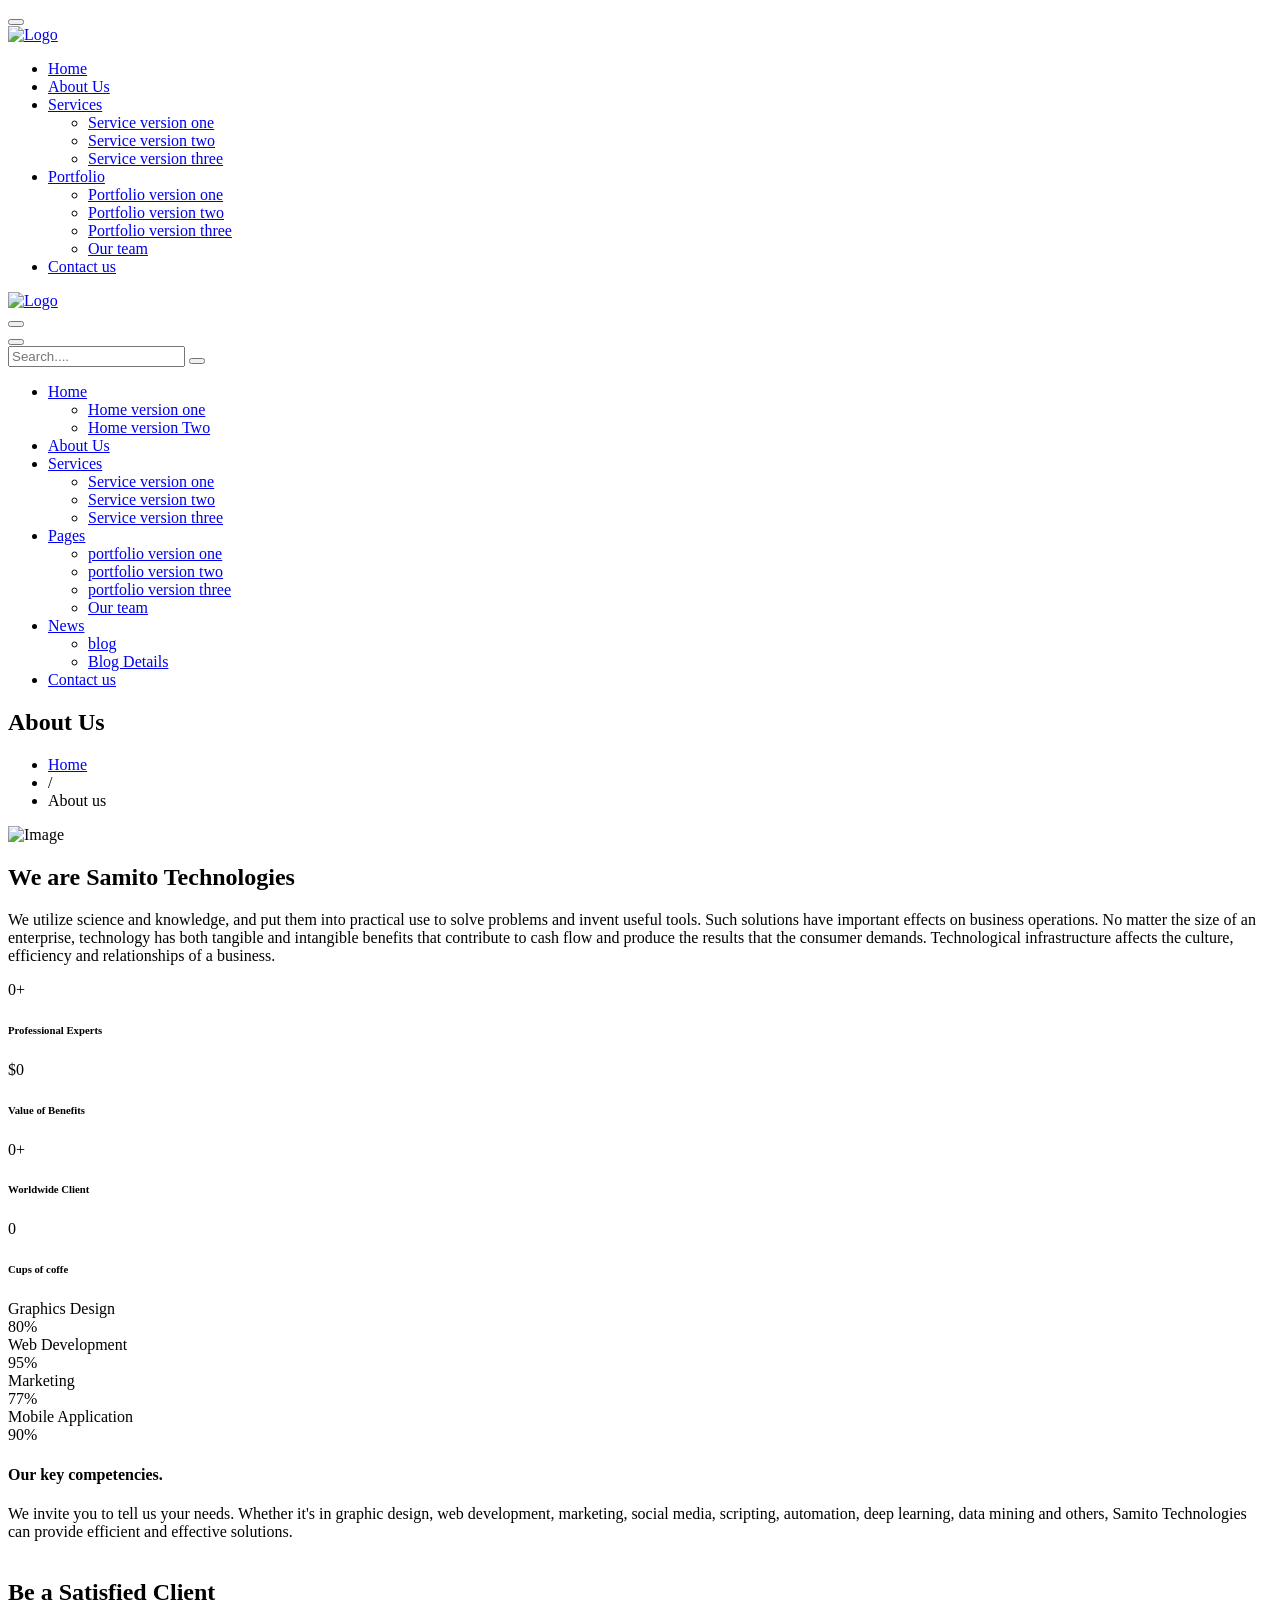
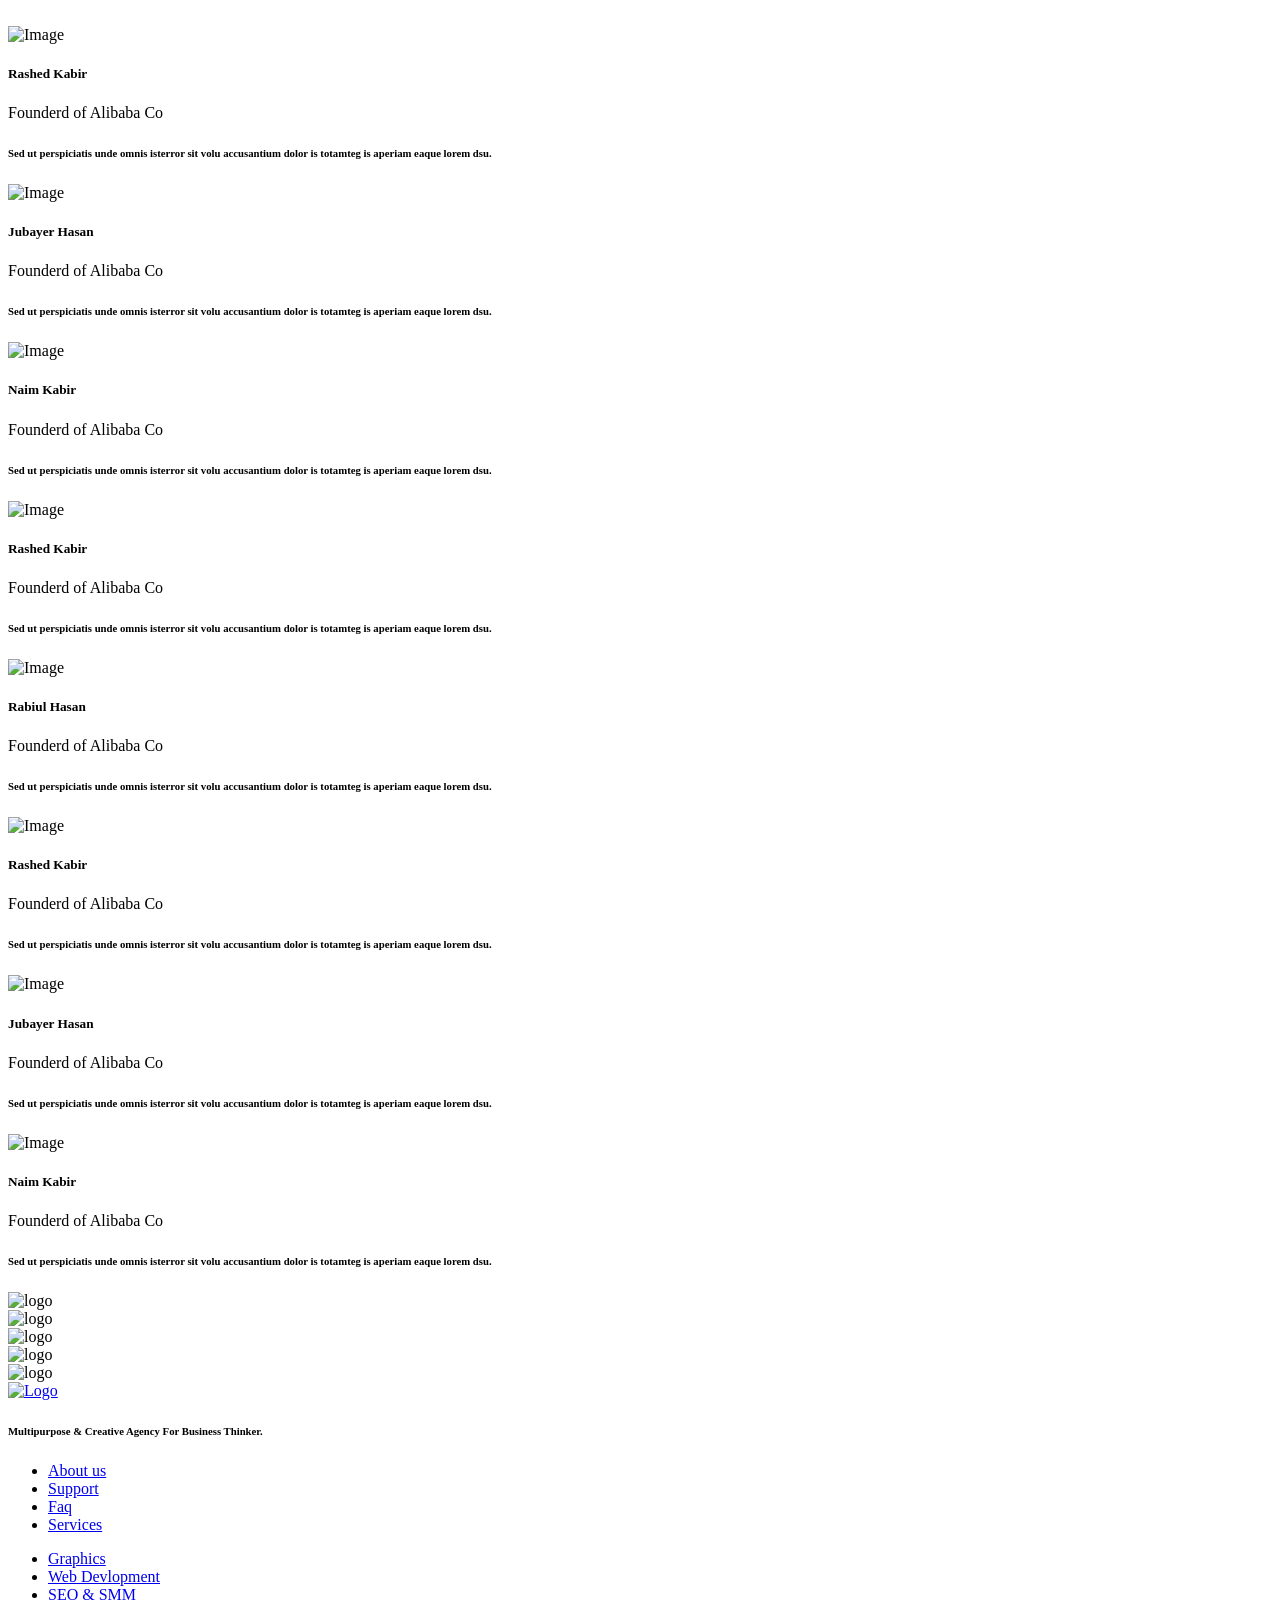
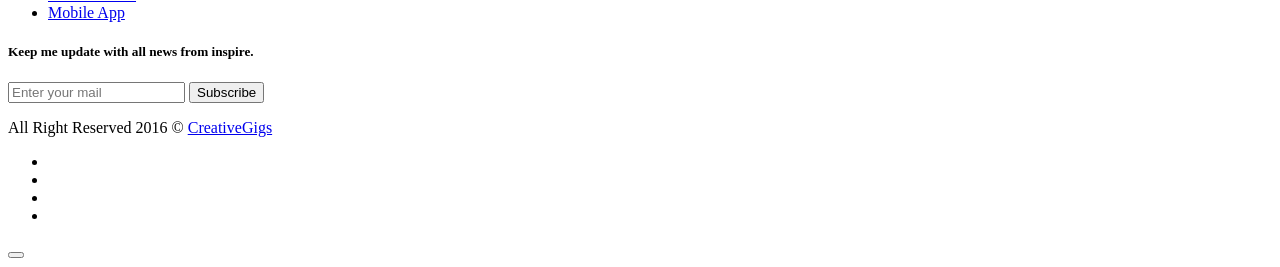
==== about-us.html @ a0d2db5d "Add files via upload" ====
<!DOCTYPE html>
<html lang="en">
	<head>
		<meta charset="UTF-8">
		<!-- For IE -->
		<meta http-equiv="X-UA-Compatible" content="IE=edge">

		<!-- For Resposive Device -->
		<meta name="viewport" content="width=device-width, initial-scale=1.0">

		<title>Samito Technologies</title>

		<!-- Favicon -->
		<link rel="icon" type="image/png" sizes="56x56" href="images/fav-icon/icon.png">


		<!-- Main style sheet -->
		<link rel="stylesheet" type="text/css" href="css/style.css">
		<!-- responsive style sheet -->
		<link rel="stylesheet" type="text/css" href="css/responsive.css">


		<!-- Fix Internet Explorer ______________________________________-->

		<!--[if lt IE 9]>
			<script src="http://html5shiv.googlecode.com/svn/trunk/html5.js"></script>
			<script src="vendor/html5shiv.js"></script>
			<script src="vendor/respond.js"></script>
		<![endif]-->
			
	</head>

	<body>
		<div class="main-page-wrapper">

			<!-- ===================================================
				Loading Transition
			==================================================== -->
			<div id="loader-wrapper">
				<div id="loader"></div>
			</div>

			<!-- ===================================================
				Toggle Menu Content Wrapper
			==================================================== -->
			<div id="hidden-aside-menu">
				<div class="opacity">
					<button class="close-aside-menu tran3s round-border">
						<i class="fa fa-close" aria-hidden="true"></i>
					</button>

					<div class="aside-menu-wrapper">
						<a href="index.html" class="logo"><img src="images/logo/logo.png" alt="Logo"></a>
						
						<ul class="main-nav-wrapper">
							<li><a href="index.html" class="tran3s"><span class="fa fa-home" aria-hidden="true"></span> Home</a>
							
							</li>
							<li class="current-active"><a href="about-us.html" class="tran3s"><span class="fa fa-info-circle" aria-hidden="true"></span> About Us</a></li>
							<li class="dropdown-holder"><a href="#" class="tran3s"><span class="fa fa-cog" aria-hidden="true"></span> Services</a>
								<ul class="sub-menu">
									<li><a href="service-v1.html">Service version one</a></li>
									<li><a href="service-v2.html">Service version two</a></li>
									<li><a href="service-v3.html">Service version three</a></li>
								</ul>
							</li>
							<li class="dropdown-holder"><a href="#"><span class="fa fa-external-link-square" aria-hidden="true"></span> Portfolio</a>
								<ul class="sub-menu">
									<li><a href="portfoilo-v1.html">Portfolio version one</a></li>
									<li><a href="portfoilo-v2.html">Portfolio version two</a></li>
									<li><a href="portfoilo-v3.html">Portfolio version three</a></li>
									<li><a href="team.html">Our team</a></li>
								</ul>
							</li>
							
							<li><a href="contact.html" class="tran3s"><span class="fa fa-envelope" aria-hidden="true"></span> Contact us</a></li>
						</ul>
					</div> <!-- /.aside-menu-wrapper -->
				</div> <!-- /.opacity -->
			</div> <!-- /.hidden-aside-menu -->


			<!-- 
			=============================================
				Theme Header
			============================================== 
			-->
			<header class="theme-menu-wrapper">
				<div class="container-fluid">
					<!-- Logo -->
					<div class="logo float-left"><a href="index.html"><img src="images/logo/logo.png" alt="Logo"></a></div>
					
					<!-- Toggle Menu Button -->
					<button class="toggle-show-menu-button float-right">
						<span></span>
						<span></span>
						<span></span>
					</button>

					<!-- Search Bar -->
					<div class="search-option float-right">
				   		<button class="search tran3s dropdown-toggle" id="searchDropdown" data-toggle="dropdown" aria-haspopup="true" aria-expanded="false"><i class="fa fa-search" aria-hidden="true"></i></button>
				   		<form action="#" class="p-color-bg dropdown-menu tran3s" aria-labelledby="searchDropdown">
				   			<input type="text" placeholder="Search....">
				   			<button class="p-color-bg"><i class="fa fa-search" aria-hidden="true"></i></button>
				   		</form>
				   </div> <!-- /.search-option -->

					

					<!-- ============================ Theme Menu ========================= -->
					<nav class="theme-main-menu float-right">
						<ul>
							<li class="dropdown-holder"><a href="#" class="tran3s">Home</a>
								<ul class="sub-menu">
									<li><a href="index.html">Home version one</a></li>
									<li><a href="index-2.html">Home version Two</a></li>
								</ul>
							</li>
							<li><a href="about-us.html" class="tran3s">About Us</a></li>
							<li class="dropdown-holder"><a href="#" class="tran3s">Services</a>
								<ul class="sub-menu">
									<li><a href="service-v1.html">Service version one</a></li>
									<li><a href="service-v2.html">Service version two</a></li>
									<li><a href="service-v3.html">Service version three</a></li>
								</ul>
							</li>
							<li class="dropdown-holder"><a href="#" class="tran3s">Pages</a>
								<ul class="sub-menu">
									<li><a href="portfoilo-v1.html">portfolio version one</a></li>
									<li><a href="portfoilo-v2.html">portfolio version two</a></li>
									<li><a href="portfoilo-v3.html">portfolio version three</a></li>
									<li><a href="team.html">Our team</a></li>
								</ul>
							</li>
							<li class="dropdown-holder"><a href="#" class="tran3s">News</a>
								<ul class="sub-menu">
									<li><a href="news.html">blog</a></li>
									<li><a href="news-details.html">Blog Details</a></li>
								</ul>
							</li>
							<li><a href="contact.html" class="tran3s">Contact us</a></li>
						</ul>
					</nav> <!-- /.theme-main-menu -->
				</div> <!-- /.container -->
			</header> <!-- /.theme-menu-wrapper -->



			<!-- 
			=============================================
				Inner banner
			============================================== 
			-->
			<div class="inner-banner">
				<div class="opacity">
					<div class="container">
						<h2>About Us</h2>
						<ul>
							<li><a href="index.html" class="tran3s">Home</a></li>
							<li>/</li>
							<li>About us</li>
						</ul>
					</div> <!-- /.container -->
				</div> <!-- /.opacity -->
			</div> <!-- /.inner-banner -->



			<!-- 
			=============================================
				About Page Top Content
			============================================== 
			-->
			<div class="about-page-top">
				<div class="container">
					<div class="row">
						<div class="col-md-6 col-xs-12 wow fadeInLeft"><img src="images/inner-page/2.jpg" alt="Image"></div>
						<div class="col-md-6 col-xs-12 wow fadeInRight">
							<h2>We are <span></span>Samito Technologies<span></span></h2>
							<p>We utilize science and knowledge, and put them into practical use to solve problems and invent useful tools. Such solutions have important effects on business operations. No matter the size of an enterprise, technology has both tangible and intangible benefits that contribute to cash flow and produce the results that the consumer demands. Technological infrastructure affects the culture, efficiency and relationships of a business.</p>
						</div>
					</div> <!-- /.row -->
				</div> <!-- /.container -->
			</div> <!-- /.about-page-top -->



			<!-- 
			=============================================
				Counter Number Section
			============================================== 
			-->
			<section class="counter-number">
				<div class="opacity">
					<div class="container">
						<div class="row">
							<div class="col-sm-3 col-xs-12">
								<div class="counter-box">
									<i class="icon flaticon-people"></i>
									<div class="number"><span class="timer" data-from="0" data-to="120" data-speed="1500" data-refresh-interval="5">0</span>+</div>
									<h6>Professional Experts</h6>
								</div> <!-- /.counter-box -->
							</div> <!-- /.col- -->
							<div class="col-sm-3 col-xs-12">
								<div class="counter-box">
									<i class="icon flaticon-suitcase"></i>
									<div class="number">$<span class="timer" data-from="0" data-to="50000000" data-speed="2000" data-refresh-interval="5">0</span></div>
									<h6>Value of Benefits</h6>
								</div> <!-- /.counter-box -->
							</div> <!-- /.col- -->
							<div class="col-sm-3 col-xs-12">
								<div class="counter-box">
									<i class="icon flaticon-speaker"></i>
									<div class="number"><span class="timer" data-from="0" data-to="780" data-speed="1500" data-refresh-interval="5">0</span>+</div>
									<h6>Worldwide Client</h6>
								</div> <!-- /.counter-box -->
							</div> <!-- /.col- -->
							<div class="col-sm-3 col-xs-12">
								<div class="counter-box">
									<i class="icon flaticon-coffee"></i>
									<div class="number"><span class="timer" data-from="0" data-to="1230" data-speed="1500" data-refresh-interval="5">0</span></div>
									<h6>Cups of coffe</h6>
								</div> <!-- /.counter-box -->
							</div> <!-- /.col- -->
						</div> <!-- /.row -->
					</div> <!-- /.container -->
				</div> <!-- /.opacity -->
			</section> <!-- /.counter-number -->



			<!-- 
			
			=============================================
				skill Progress Section
			============================================== 
			-->
			<section class="company-skill section-bg">
				<div class="container">
					<div class="skills-progress skills float-left wow fadeInLeft">
						<div class="habilidades_contenedor">
					        <div class="codeconSkills">
					            <div class="codeconSkillbar">
					            	<div class="skill-text">
					            		<span class="codeconSkillArea">Graphics Design</span>
					            	</div>
					                <div class="skillBar" data-percent="80%">
					                	<span class="PercentText">80%</span>
					                </div>
					            </div>
					            <div class="codeconSkillbar">
					            	<div class="skill-text">
					            		<span class="codeconSkillArea ">Web Development</span>
					                    
					            	</div>
						            <div class="skillBar" data-percent="95%">
						                <span class="PercentText">95%</span>
						            </div>
					            </div>
						        <div class="codeconSkillbar">
						        	<div class="skill-text">
					            		<span class="codeconSkillArea">Marketing</span>
					                    
					            	</div>
						            <div class="skillBar" data-percent="77%">
						                <span class="PercentText">77%</span>
						            </div>
						        </div>
						        <div class="codeconSkillbar">
						        	<div class="skill-text">
					            		<span class="codeconSkillArea">Mobile Application</span>
					                    
					            	</div>
						            <div class="skillBar" data-percent="90%">
						                <span class="PercentText">90%</span>
						            </div>
						        </div>
					    	</div> <!-- /.codeconSkills -->
					    </div> <!-- /.habilidades_contenedor -->
					</div> <!-- /.skills-progress -->

					<div class="text-content float-left wow fadeInRight">
						<h4>Our <span class="p-color">key competencies</span>.</h4>
						<p>We invite you to tell us your needs. Whether it's in graphic design, web development, marketing, social media, scripting, automation, deep learning, data mining and others, Samito Technologies can provide efficient and effective solutions.
							<br><br>
						</p>
					</div>
				</div> <!-- /.container -->
			</section> <!-- /.company-skill -->



			<!-- 
			=============================================
				Satisfied Client
			============================================== 
			-->
			<section class="satisfied-client">
				<div class="container">
					<h2>Be a Satisfied Client</h2>

					<div class="row">
						<div id="client-slider-two">
							<div class="item">
								<div class="one-client-text">
									<div class="clear-fix">
										<img src="images/home/c-4.jpg" alt="Image" class="float-left">
										<div class="name float-left">
											<h5>Rashed Kabir</h5>
											<p>Founderd of Alibaba Co</p>
										</div>
									</div> <!-- /.clear-fix -->
									<h6>Sed ut perspiciatis unde omnis isterror sit volu accusantium dolor is totamteg is aperiam eaque lorem dsu. </h6>
								</div> <!-- /.one-client-text -->
							</div> <!-- /.item -->

							<div class="item">
								<div class="one-client-text">
									<div class="clear-fix">
										<img src="images/home/c-5.jpg" alt="Image" class="float-left">
										<div class="name float-left">
											<h5>Jubayer Hasan</h5>
											<p>Founderd of Alibaba Co</p>
										</div>
									</div> <!-- /.clear-fix -->
									<h6>Sed ut perspiciatis unde omnis isterror sit volu accusantium dolor is totamteg is aperiam eaque lorem dsu. </h6>
								</div> <!-- /.one-client-text -->
							</div> <!-- /.item -->

							<div class="item">
								<div class="one-client-text">
									<div class="clear-fix">
										<img src="images/home/c-6.jpg" alt="Image" class="float-left">
										<div class="name float-left">
											<h5>Naim Kabir</h5>
											<p>Founderd of Alibaba Co</p>
										</div>
									</div> <!-- /.clear-fix -->
									<h6>Sed ut perspiciatis unde omnis isterror sit volu accusantium dolor is totamteg is aperiam eaque lorem dsu. </h6>
								</div> <!-- /.one-client-text -->
							</div> <!-- /.item -->

							<div class="item">
								<div class="one-client-text">
									<div class="clear-fix">
										<img src="images/home/c-4.jpg" alt="Image" class="float-left">
										<div class="name float-left">
											<h5>Rashed Kabir</h5>
											<p>Founderd of Alibaba Co</p>
										</div>
									</div> <!-- /.clear-fix -->
									<h6>Sed ut perspiciatis unde omnis isterror sit volu accusantium dolor is totamteg is aperiam eaque lorem dsu. </h6>
								</div> <!-- /.one-client-text -->
							</div> <!-- /.item -->

							<div class="item">
								<div class="one-client-text">
									<div class="clear-fix">
										<img src="images/home/c-4.jpg" alt="Image" class="float-left">
										<div class="name float-left">
											<h5>Rabiul Hasan</h5>
											<p>Founderd of Alibaba Co</p>
										</div>
									</div> <!-- /.clear-fix -->
									<h6>Sed ut perspiciatis unde omnis isterror sit volu accusantium dolor is totamteg is aperiam eaque lorem dsu. </h6>
								</div> <!-- /.one-client-text -->
							</div> <!-- /.item -->

							<div class="item">
								<div class="one-client-text">
									<div class="clear-fix">
										<img src="images/home/c-4.jpg" alt="Image" class="float-left">
										<div class="name float-left">
											<h5>Rashed Kabir</h5>
											<p>Founderd of Alibaba Co</p>
										</div>
									</div> <!-- /.clear-fix -->
									<h6>Sed ut perspiciatis unde omnis isterror sit volu accusantium dolor is totamteg is aperiam eaque lorem dsu. </h6>
								</div> <!-- /.one-client-text -->
							</div> <!-- /.item -->

							<div class="item">
								<div class="one-client-text">
									<div class="clear-fix">
										<img src="images/home/c-5.jpg" alt="Image" class="float-left">
										<div class="name float-left">
											<h5>Jubayer Hasan</h5>
											<p>Founderd of Alibaba Co</p>
										</div>
									</div> <!-- /.clear-fix -->
									<h6>Sed ut perspiciatis unde omnis isterror sit volu accusantium dolor is totamteg is aperiam eaque lorem dsu. </h6>
								</div> <!-- /.one-client-text -->
							</div> <!-- /.item -->

							<div class="item">
								<div class="one-client-text">
									<div class="clear-fix">
										<img src="images/home/c-6.jpg" alt="Image" class="float-left">
										<div class="name float-left">
											<h5>Naim Kabir</h5>
											<p>Founderd of Alibaba Co</p>
										</div>
									</div> <!-- /.clear-fix -->
									<h6>Sed ut perspiciatis unde omnis isterror sit volu accusantium dolor is totamteg is aperiam eaque lorem dsu. </h6>
								</div> <!-- /.one-client-text -->
							</div> <!-- /.item -->
						</div> <!-- /#client-slider-two -->
					</div> <!-- /.row -->
				</div> <!-- /.container -->
			</section> <!-- /.satisfied-client -->






			<!-- 
			=============================================
				Partner Logo
			============================================== 
			-->
			<div class="partent-logo-section">
				<div class="container">
					<div id="partner-logo">
						<div class="item"><img src="images/logo/p-1.png" alt="logo"></div>
						<div class="item"><img src="images/logo/p-2.png" alt="logo"></div>
						<div class="item"><img src="images/logo/p-3.png" alt="logo"></div>
						<div class="item"><img src="images/logo/p-4.png" alt="logo"></div>
						<div class="item"><img src="images/logo/p-2.png" alt="logo"></div>
					</div>
				</div>
			</div> <!-- /.partent-logo-section -->



			
			<!-- 
			=============================================
				Footer
			============================================== 
			-->
			<footer>
				<div class="container">
					<div class="row">
						<div class="col-md-3 col-sm-5">
							<div class="footer-logo">
								<a href="index.html"><img src="images/logo/logo-footer.png" alt="Logo"></a>
								<h6>Multipurpose &amp; Creative Agency For Business Thinker.</h6>
							</div>
						</div>
						<div class="col-md-2 col-sm-3">
							<ul>
								<li><a href="about-us.html" class="tran3s">About us</a></li>
								<li><a href="#" class="tran3s">Support</a></li>
								<li><a href="#" class="tran3s">Faq</a></li>
								<li><a href="service-v2.html" class="tran3s">Services</a></li>
							</ul>
						</div>
						<div class="col-md-2 col-sm-4">
							<ul>
								<li><a href="#" class="tran3s">Graphics</a></li>
								<li><a href="#" class="tran3s">Web Devlopment</a></li>
								<li><a href="#" class="tran3s">SEO &amp; SMM</a></li>
								<li><a href="#" class="tran3s">Mobile App</a></li>
							</ul>
						</div>
						<div class="col-md-5 col-xs-12">
							<form action="#" class="subscribe-form">
								<h5>Keep me update with all news from inspire.</h5>
								<input type="text" placeholder="Enter your mail">
								<button class="tran3s s-color-bg hvr-shutter-out-horizontal">Subscribe</button>
							</form>
						</div>
					</div> <!-- /.row -->

					<div class="bottom-footer clear-fix">
						<p class="float-left">All Right Reserved 2016 &copy; <a href="http://themeforest.net/user/creativegigs/portfolio" target="_blank" class="tran3s">CreativeGigs</a></p>
						<ul class="float-right">
							<li><a href="" class="tran3s round-border"><i class="fa fa-facebook" aria-hidden="true"></i></a></li>
							<li><a href="" class="tran3s round-border"><i class="fa fa-twitter" aria-hidden="true"></i></a></li>
							<li><a href="" class="tran3s round-border"><i class="fa fa-google" aria-hidden="true"></i></a></li>
							<li><a href="" class="tran3s round-border"><i class="fa fa-dribbble" aria-hidden="true"></i></a></li>
						</ul>
					</div> <!-- /.bottom-footer -->
				</div> <!-- /.container -->
			</footer>



	        

	        <!-- Scroll Top Button -->
			<button class="scroll-top tran3s">
				<i class="fa fa-angle-up" aria-hidden="true"></i>
			</button>





		<!-- Js File_________________________________ -->

		<!-- j Query -->
		<script type="text/javascript" src="vendor/jquery.2.2.3.min.js"></script>

		<!-- Bootstrap JS -->
		<script type="text/javascript" src="vendor/bootstrap/bootstrap.min.js"></script>

		<!-- Vendor js _________ -->
		<!-- Camera Slider -->
		<script type='text/javascript' src='vendor/Camera-master/scripts/jquery.mobile.customized.min.js'></script>
	    <script type='text/javascript' src='vendor/Camera-master/scripts/jquery.easing.1.3.js'></script> 
	    <script type='text/javascript' src='vendor/Camera-master/scripts/camera.min.js'></script>

	    <!-- Progress Bar js -->
		<script type="text/javascript" src="vendor/skills-master/jquery.skills.js"></script>
		<!-- isotop -->
		<script type="text/javascript" src="vendor/isotope.pkgd.min.js"></script>

		<!-- WOW js -->
		<script type="text/javascript" src="vendor/WOW-master/dist/wow.min.js"></script>
		<!-- owl.carousel -->
		<script type="text/javascript" src="vendor/owl-carousel/owl.carousel.min.js"></script>
		<!-- js count to -->
		<script type="text/javascript" src="vendor/jquery.appear.js"></script>
		<script type="text/javascript" src="vendor/jquery.countTo.js"></script>
		<!-- fancy box -->
		<script type="text/javascript" src="vendor/fancy-box/jquery.fancybox.pack.js"></script>
		<!-- Custom Scroll -->
		<script src="vendor/jquery.mCustomScrollbar.concat.min.js"></script>

		<!-- Theme js -->
		<script type="text/javascript" src="js/theme.js"></script>

		</div> <!-- /.main-page-wrapper -->
	</body>
</html>
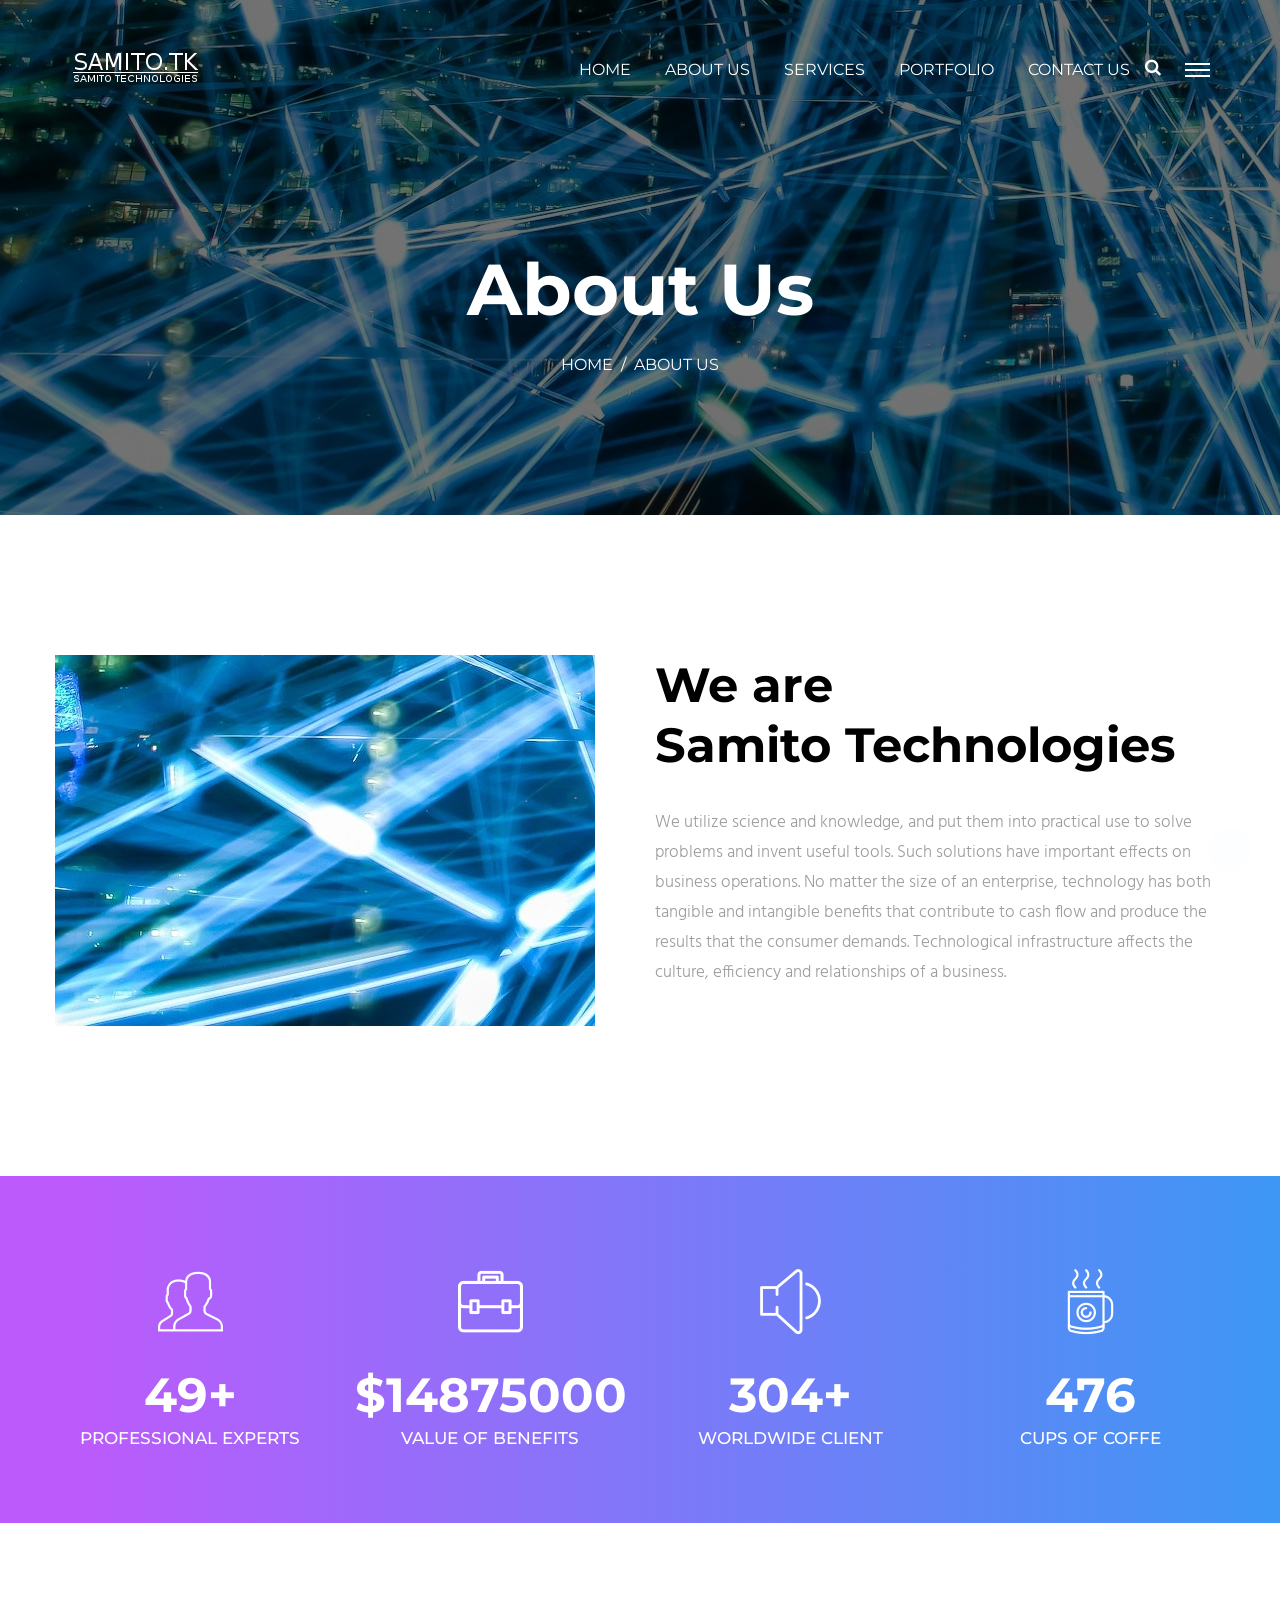
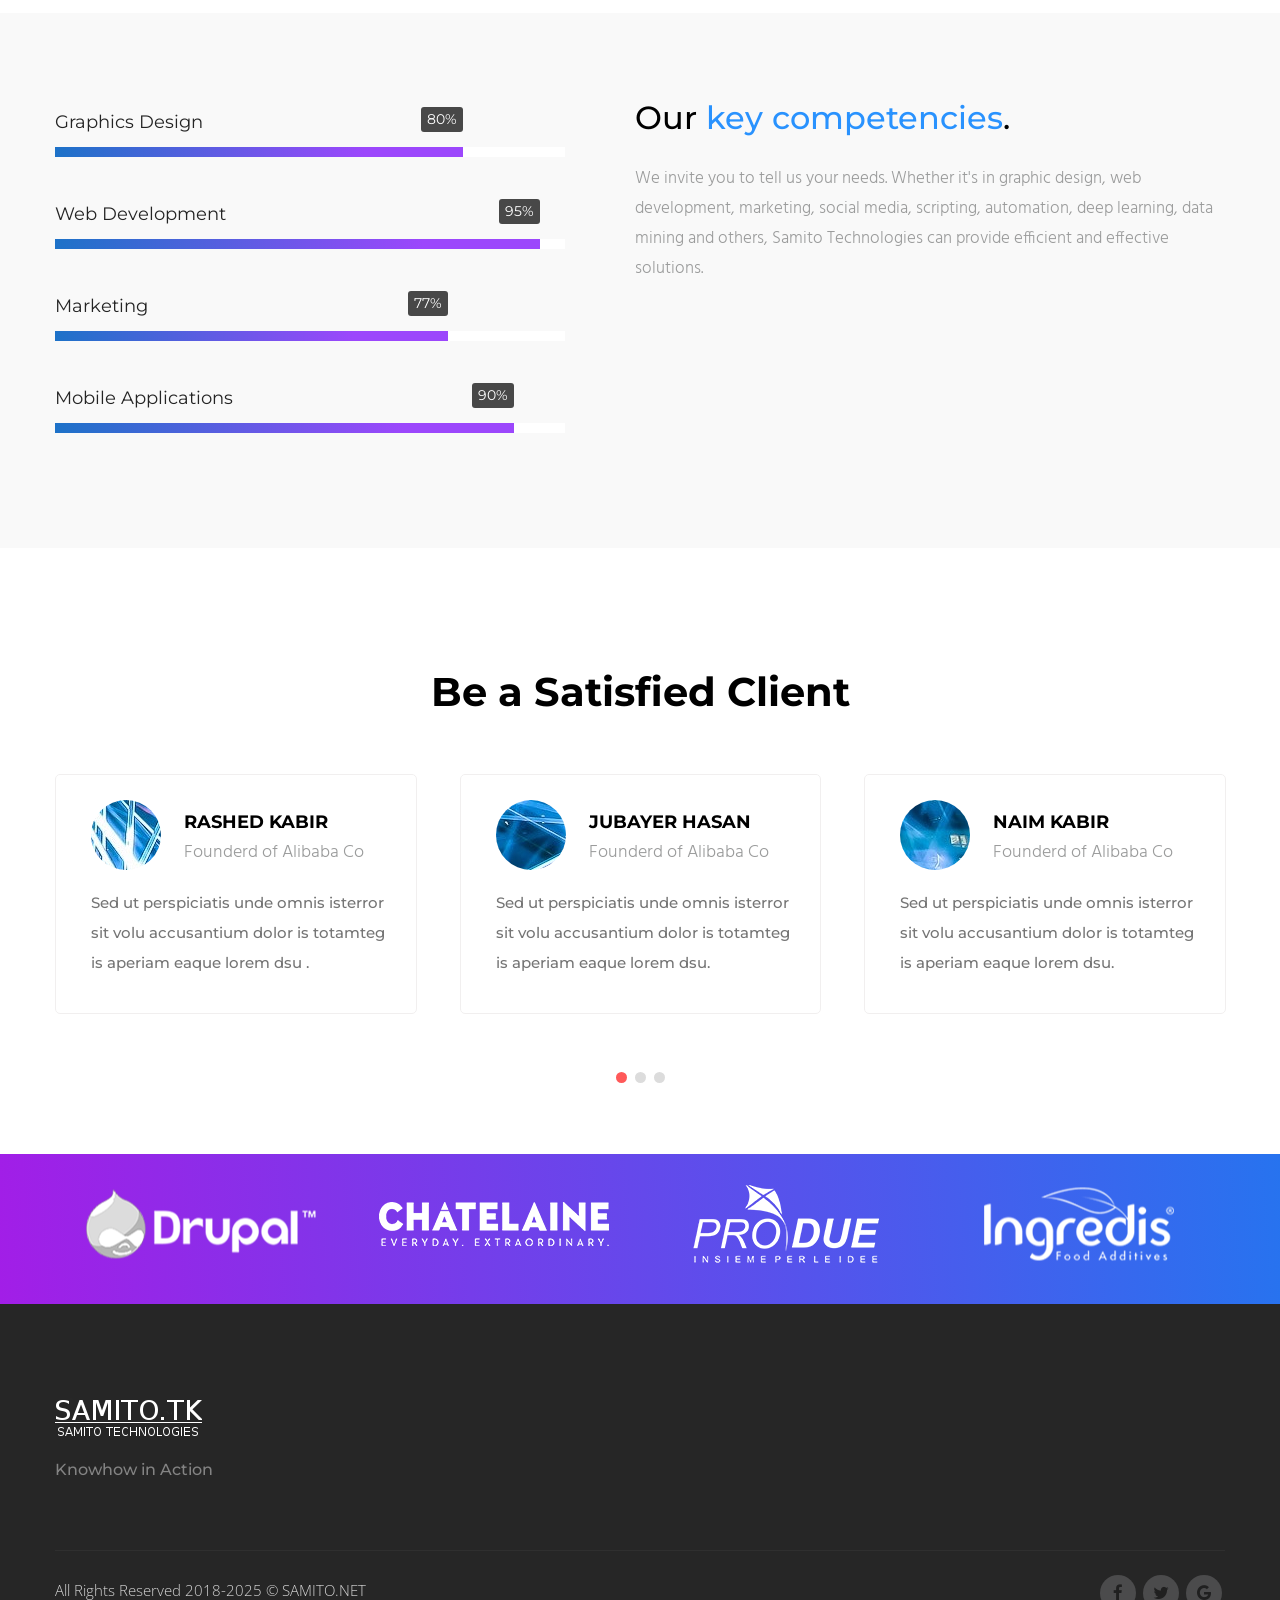
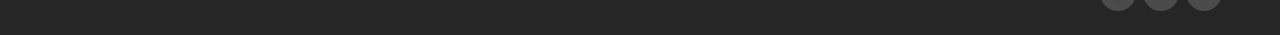
==== commit 9767cb1b: "Add files via upload" ====
--- a/about-us.html
+++ b/about-us.html
@@ -57,20 +57,11 @@
 							
 							</li>
 							<li class="current-active"><a href="about-us.html" class="tran3s"><span class="fa fa-info-circle" aria-hidden="true"></span> About Us</a></li>
-							<li class="dropdown-holder"><a href="#" class="tran3s"><span class="fa fa-cog" aria-hidden="true"></span> Services</a>
-								<ul class="sub-menu">
-									<li><a href="service-v1.html">Service version one</a></li>
-									<li><a href="service-v2.html">Service version two</a></li>
-									<li><a href="service-v3.html">Service version three</a></li>
-								</ul>
-							</li>
-							<li class="dropdown-holder"><a href="#"><span class="fa fa-external-link-square" aria-hidden="true"></span> Portfolio</a>
-								<ul class="sub-menu">
-									<li><a href="portfoilo-v1.html">Portfolio version one</a></li>
-									<li><a href="portfoilo-v2.html">Portfolio version two</a></li>
-									<li><a href="portfoilo-v3.html">Portfolio version three</a></li>
-									<li><a href="team.html">Our team</a></li>
-								</ul>
+							<li><a href="service-v2.html" class="tran3s"><span class="fa fa-cog" aria-hidden="true"></span> Services</a>
+							
+							</li>
+							<li><a href="portfoilo-v2.html"><span class="fa fa-external-link-square" aria-hidden="true"></span> Portfolio</a>
+								
 							</li>
 							
 							<li><a href="contact.html" class="tran3s"><span class="fa fa-envelope" aria-hidden="true"></span> Contact us</a></li>
@@ -111,34 +102,18 @@
 					<!-- ============================ Theme Menu ========================= -->
 					<nav class="theme-main-menu float-right">
 						<ul>
-							<li class="dropdown-holder"><a href="#" class="tran3s">Home</a>
-								<ul class="sub-menu">
-									<li><a href="index.html">Home version one</a></li>
-									<li><a href="index-2.html">Home version Two</a></li>
-								</ul>
+							<li><a href="index.html" class="tran3s">Home</a>
+								
 							</li>
 							<li><a href="about-us.html" class="tran3s">About Us</a></li>
-							<li class="dropdown-holder"><a href="#" class="tran3s">Services</a>
-								<ul class="sub-menu">
-									<li><a href="service-v1.html">Service version one</a></li>
-									<li><a href="service-v2.html">Service version two</a></li>
-									<li><a href="service-v3.html">Service version three</a></li>
-								</ul>
-							</li>
-							<li class="dropdown-holder"><a href="#" class="tran3s">Pages</a>
-								<ul class="sub-menu">
-									<li><a href="portfoilo-v1.html">portfolio version one</a></li>
-									<li><a href="portfoilo-v2.html">portfolio version two</a></li>
-									<li><a href="portfoilo-v3.html">portfolio version three</a></li>
-									<li><a href="team.html">Our team</a></li>
-								</ul>
-							</li>
-							<li class="dropdown-holder"><a href="#" class="tran3s">News</a>
-								<ul class="sub-menu">
-									<li><a href="news.html">blog</a></li>
-									<li><a href="news-details.html">Blog Details</a></li>
-								</ul>
-							</li>
+							<li><a href="service-v2.html" class="tran3s">Services</a>
+								
+							</li>
+							<li><a href="portfoilo-v2.html" class="tran3s">Portfolio</a>
+								
+							</li>
+						
+							
 							<li><a href="contact.html" class="tran3s">Contact us</a></li>
 						</ul>
 					</nav> <!-- /.theme-main-menu -->
@@ -269,7 +244,7 @@
 						        </div>
 						        <div class="codeconSkillbar">
 						        	<div class="skill-text">
-					            		<span class="codeconSkillArea">Mobile Application</span>
+					            		<span class="codeconSkillArea">Mobile Applications</span>
 					                    
 					            	</div>
 						            <div class="skillBar" data-percent="90%">
@@ -311,7 +286,7 @@
 											<p>Founderd of Alibaba Co</p>
 										</div>
 									</div> <!-- /.clear-fix -->
-									<h6>Sed ut perspiciatis unde omnis isterror sit volu accusantium dolor is totamteg is aperiam eaque lorem dsu. </h6>
+									<h6>Sed ut perspiciatis unde omnis isterror sit volu accusantium dolor is totamteg is aperiam eaque lorem dsu     . </h6>
 								</div> <!-- /.one-client-text -->
 							</div> <!-- /.item -->
 
@@ -434,6 +409,8 @@
 
 
 
+		
+
 			
 			<!-- 
 			=============================================
@@ -446,45 +423,28 @@
 						<div class="col-md-3 col-sm-5">
 							<div class="footer-logo">
 								<a href="index.html"><img src="images/logo/logo-footer.png" alt="Logo"></a>
-								<h6>Multipurpose &amp; Creative Agency For Business Thinker.</h6>
+								<h6>Knowhow in Action</h6>
 							</div>
 						</div>
-						<div class="col-md-2 col-sm-3">
-							<ul>
-								<li><a href="about-us.html" class="tran3s">About us</a></li>
-								<li><a href="#" class="tran3s">Support</a></li>
-								<li><a href="#" class="tran3s">Faq</a></li>
-								<li><a href="service-v2.html" class="tran3s">Services</a></li>
-							</ul>
-						</div>
-						<div class="col-md-2 col-sm-4">
-							<ul>
-								<li><a href="#" class="tran3s">Graphics</a></li>
-								<li><a href="#" class="tran3s">Web Devlopment</a></li>
-								<li><a href="#" class="tran3s">SEO &amp; SMM</a></li>
-								<li><a href="#" class="tran3s">Mobile App</a></li>
-							</ul>
-						</div>
-						<div class="col-md-5 col-xs-12">
-							<form action="#" class="subscribe-form">
-								<h5>Keep me update with all news from inspire.</h5>
-								<input type="text" placeholder="Enter your mail">
-								<button class="tran3s s-color-bg hvr-shutter-out-horizontal">Subscribe</button>
-							</form>
-						</div>
-					</div> <!-- /.row -->
-
-					<div class="bottom-footer clear-fix">
-						<p class="float-left">All Right Reserved 2016 &copy; <a href="http://themeforest.net/user/creativegigs/portfolio" target="_blank" class="tran3s">CreativeGigs</a></p>
+						</div>
+						<div class="bottom-footer clear-fix">
+						<p class="float-left">All Rights Reserved 2018-2025 &copy; <a href="https://www.samito.net" target="_blank" class="tran3s">SAMITO.NET</a></p>
+	
 						<ul class="float-right">
-							<li><a href="" class="tran3s round-border"><i class="fa fa-facebook" aria-hidden="true"></i></a></li>
-							<li><a href="" class="tran3s round-border"><i class="fa fa-twitter" aria-hidden="true"></i></a></li>
-							<li><a href="" class="tran3s round-border"><i class="fa fa-google" aria-hidden="true"></i></a></li>
-							<li><a href="" class="tran3s round-border"><i class="fa fa-dribbble" aria-hidden="true"></i></a></li>
+							<li><a href="https://www.facebook.com/samitonetwork/" class="tran3s round-border"><i class="fa fa-facebook" aria-hidden="true"></i></a></li>
+							<li><a href="https://twitter.com/samitojalbuena" class="tran3s round-border"><i class="fa fa-twitter" aria-hidden="true"></i></a></li>
+							<li><a href="https://plus.google.com/u/2/+SamitoJalbuena" class="tran3s round-border"><i class="fa fa-google" aria-hidden="true"></i></a></li>
+							
 						</ul>
 					</div> <!-- /.bottom-footer -->
 				</div> <!-- /.container -->
-			</footer>
+						</div>
+						</div>
+						</div>
+						</div>
+					</div> <!-- /.row -->
+
+				
 
 
 
@@ -517,7 +477,7 @@
 		<script type="text/javascript" src="vendor/skills-master/jquery.skills.js"></script>
 		<!-- isotop -->
 		<script type="text/javascript" src="vendor/isotope.pkgd.min.js"></script>
-
+		
 		<!-- WOW js -->
 		<script type="text/javascript" src="vendor/WOW-master/dist/wow.min.js"></script>
 		<!-- owl.carousel -->
--- a/css/style.css
+++ b/css/style.css
@@ -0,0 +1,2523 @@
+
+/* CSS Document */
+
+/* 
+    Created on   : 14/02/2017. 
+    Theme Name   : Inspire.
+    Description  : Inspire || Responsive html5 Business template.
+    Version      : 1.
+    Author       : @creativegigs.
+    Developed by : Jubayer Al Hasan (jubayer.hasan1991@gmail.com).
+   
+*/
+
+/* ------------------------------------------ */
+/*             TABLE OF CONTENTS
+/* ------------------------------------------ */
+/*   01 - Loading Transition  */
+/*   02 - Global stlye  */
+/*   03 - Theme Main Header  */
+/*   04 - Theme Toggle Mneu */
+/*   05 - Theme Main Banner */
+/*   06 - About Agency  */
+/*   07 - skill Progress Section  */
+/*   08 - Service Section  */
+/*   09 - Project Section  */
+/*   10 - Pricing Section  */
+/*   11 - Counter Number Section  */
+/*   12 - Client Slider  */
+/*   13 - Latest News  */
+/*   14 - Footer  */
+/*   15 - Our Team  */
+/*   16 - contact Banner  */
+/*   17 - Satisfied Client  */
+/*   18 - Inner Page banner  */
+/*   19 - Our Service  */
+/*   20 - Blog Page */
+/*   21 - Blog Details Page  */
+/*   22 - Sidebar  */
+/*   23 - Contact Us  */
+/*   24 - Contact form activation  */
+
+
+/**
+* Importing necessary  Styles.
+**/
+
+@import url('https://fonts.googleapis.com/css?family=Hind:300,400|Montserrat:400,700,600|Open+Sans:600,800');
+/*----bootstrap css ----- */
+@import url('../vendor/bootstrap/bootstrap.css');
+/*----camera-slider---*/
+@import url('../vendor/Camera-master/css/camera.css');
+/*----font awesome -------*/
+@import url('../fonts/font-awesome/css/font-awesome.min.css');
+/*----owl-carousel css----*/
+@import url('../vendor/owl-carousel/owl.carousel.css');
+@import url('../vendor/owl-carousel/owl.theme.css');
+/*-------- animated css ------*/
+@import url('../vendor/WOW-master/css/libs/animate.css');
+/*---- Progress bar css----*/
+@import url('../vendor/skills-master/source/habilidades.css');
+/*-------fancy box --------*/
+@import url('../vendor/fancy-box/jquery.fancybox.css');
+/*-------Hover Css --------*/
+@import url('../vendor/hover.css');
+/*--------- Custom Scroll ---------*/
+@import url('../vendor/jquery.mCustomScrollbar.min.css');
+/*--------- flat-icon ---------*/
+@import url('../fonts/icon/font/flaticon.css');
+
+/*** 
+
+====================================================================
+  Loading Transition
+====================================================================
+
+ ***/
+#loader-wrapper {
+  position: fixed;
+  top: 0;
+  left: 0;
+  width: 100%;
+  height: 100%;
+  z-index: 999999;
+  background: #262626;
+  overflow: hidden;
+}
+#loader {
+  display: block;
+  position: relative;
+  left: 50%;
+  top: 50%;
+  width: 100px;
+  height: 100px;
+  margin: -50px 0 0 -50px;
+  border-radius: 50%;
+  border: 2px solid transparent;
+  border-top-color: #3498db;
+  -webkit-animation: spin 2s linear infinite; /* Chrome, Opera 15+, Safari 5+ */
+  animation: spin 2s linear infinite; /* Chrome, Firefox 16+, IE 10+, Opera */
+}
+
+#loader:before {
+  content: "";
+  position: absolute;
+  top: 5px;
+  left: 5px;
+  right: 5px;
+  bottom: 5px;
+  border-radius: 50%;
+  border: 2px solid transparent;
+  border-top-color: #e74c3c;
+  -webkit-animation: spin 3s linear infinite; /* Chrome, Opera 15+, Safari 5+ */
+    animation: spin 3s linear infinite; /* Chrome, Firefox 16+, IE 10+, Opera */
+}
+#loader:after {
+  content: "";
+  position: absolute;
+  top: 15px;
+  left: 15px;
+  right: 15px;
+  bottom: 15px;
+  border-radius: 50%;
+  border: 2px solid transparent;
+  border-top-color: #f9c922;
+  -webkit-animation: spin 1.5s linear infinite; /* Chrome, Opera 15+, Safari 5+ */
+    animation: spin 1.5s linear infinite; /* Chrome, Firefox 16+, IE 10+, Opera */
+}
+@-webkit-keyframes spin {
+    0%   { 
+        -webkit-transform: rotate(0deg);  /* Chrome, Opera 15+, Safari 3.1+ */
+        -ms-transform: rotate(0deg);  /* IE 9 */
+        transform: rotate(0deg);  /* Firefox 16+, IE 10+, Opera */
+    }
+    100% {
+        -webkit-transform: rotate(360deg);  /* Chrome, Opera 15+, Safari 3.1+ */
+        -ms-transform: rotate(360deg);  /* IE 9 */
+        transform: rotate(360deg);  /* Firefox 16+, IE 10+, Opera */
+    }
+}
+@keyframes spin {
+    0%   { 
+        -webkit-transform: rotate(0deg);  /* Chrome, Opera 15+, Safari 3.1+ */
+        -ms-transform: rotate(0deg);  /* IE 9 */
+        transform: rotate(0deg);  /* Firefox 16+, IE 10+, Opera */
+    }
+    100% {
+        -webkit-transform: rotate(360deg);  /* Chrome, Opera 15+, Safari 3.1+ */
+        -ms-transform: rotate(360deg);  /* IE 9 */
+        transform: rotate(360deg);  /* Firefox 16+, IE 10+, Opera */
+    }
+}
+
+/*==================== Click Top ====================*/
+@keyframes hvr-ripple-out {
+  100% {
+    top: -12px;
+    right: -12px;
+    bottom: -12px;
+    left: -12px;
+    opacity: 0;
+  }
+}
+.scroll-top:before {
+  content: '';
+  position: absolute;
+  border: 2px solid #2992fe;
+  border-radius: 50%;
+  top: -2px;
+  right: -2px;
+  bottom: -2px;
+  left: -2px;
+  -webkit-animation: hvr-ripple-out 1.2s ease-in-out infinite;
+  animation: hvr-ripple-out 1.2s ease-in-out infinite;
+}
+.scroll-top {
+  width:40px;
+  height:40px;
+  position: fixed;
+  bottom: 52px;
+  right: 80px;
+  z-index: 99;
+  text-align: center;
+  color: #fff;
+  background: #2992fe;
+  border-radius: 50%;
+  font-size: 25px;
+  display: none;
+}
+.scroll-top:after {
+  position: absolute;
+  z-index: -1;
+  content: '';
+  top: 100%;
+  left: 5%;
+  height: 10px;
+  width: 90%;
+  opacity: 1;
+  background: -webkit-radial-gradient(center, ellipse, rgba(0, 0, 0, 0.25) 0%, rgba(0, 0, 0, 0) 80%);
+  background: radial-gradient(ellipse at center, rgba(0, 0, 0, 0.25) 0%, rgba(0, 0, 0, 0) 80%);
+}
+/*______________________ Global stlye ___________________*/
+
+ @font-face {
+  font-family: 'font-awesome';
+  src: url('../fonts/font-awesome/fonts/fontawesome-webfont.ttf');
+  src: url('../fonts/font-awesome/fonts/fontawesome-webfont.eot'), /* IE9 Compat Modes */
+       url('../fonts/font-awesome/fonts/fontawesome-webfont.woff2') format('woff2'), /* Super Modern Browsers */
+       url('../fonts/font-awesome/fonts/fontawesome-webfont.woff') format('woff'), /* Pretty Modern Browsers */
+       url('../fonts/font-awesome/fonts/fontawesome-webfont.svg') format('svg'); /* Legacy iOS */
+ }
+
+ body {
+ 	font-family: 'Montserrat', sans-serif;
+ 	font-weight: normal;
+ 	color:#9b9c9c;
+  font-size: 17px;
+  position: relative;
+ }
+ body .main-page-wrapper {
+   overflow-x:hidden;
+ }
+
+ h1,h2,h3,h4,h5,h6,p,ul { margin:0;padding: 0;}
+ h1,h2,h3,h4,h5,h6 {color:#000000;}
+ h1 {font-size: 72px; font-weight: 800; font-family: 'Open Sans', sans-serif;}
+ h2 {font-size: 40px; font-weight: 700;}
+ h3 {font-size: 36px;}
+ h4 {font-size: 32px;}
+ h5 {font-size: 24px;}
+ h6 {font-size: 18px;}
+ p {line-height: 30px;font-family: 'Hind', sans-serif; font-weight: 300;}
+ ul {list-style-type: none;}
+ a {text-decoration: none; display: inline-block;}
+ a:hover,a:focus,a:visited {text-decoration: none; outline: none;}
+ img {max-width: 100%; display: block;}
+
+ button {border:none;outline: none;box-shadow: none;display: block; padding: 0;}
+ input,textarea {outline: none; box-shadow: none;-webkit-transition: all 0.3s ease-in-out;-o-transition: all 0.3s ease-in-out;transition: all 0.3s ease-in-out;}
+
+
+ .clear-fix { clear:both;}
+ .clear-fix:after {
+ 	display: table;
+  content: '';
+  clear: both;
+ }
+ .tran3s,.aside-menu-wrapper ul li a,#theme-main-banner.camera_wrap .camera_pag .camera_pag_ul li,
+ #isotop-gallery-wrapper .isotop-item .single-item a i,.pricing-section .single-price-table ul li,
+ .pricing-section .single-price-table strong,.pricing-section .single-price-table span,
+ .pricing-section.image-bg .single-price-table ul,#client-slider .owl-dots .owl-dot span,
+ footer .bottom-footer ul li a:before,.our-team-section .single-team-member .img img,
+ #client-slider-two .owl-dots .owl-dot span,.news-details-page .main-post-wrapper .share-option ul li a:before,
+ header.theme-menu-wrapper nav ul>li.dropdown-holder .sub-menu li a,
+.news-details-page .main-post-wrapper .share-option h5 a {
+ 	-webkit-transition: all .3s ease-in-out;
+     -moz-transition: all .3s ease-in-out;
+      -ms-transition: all .3s ease-in-out;
+       -o-transition: all .3s ease-in-out;
+          transition: all .3s ease-in-out;
+ }
+  .tran4s,.pricing-section .single-price-table:before,.pricing-section .single-price-table,
+  .news-inner-page .single-post-holder .img .opacity {
+  -webkit-transition: all .4s ease-in-out;
+     -moz-transition: all .4s ease-in-out;
+      -ms-transition: all .4s ease-in-out;
+       -o-transition: all .4s ease-in-out;
+          transition: all .4s ease-in-out;
+ }
+.float-left {float:left;}
+.float-right {float:right;}
+.round-border{
+  border-radius: 50%;
+  -moz-border-radius: 50%;
+  -webkit-border-radius: 50%;
+  -o-border-radius: 50%;
+  -ms-border-radius: 50%;
+}
+.theme-title h2 {
+  font-family: 'Open Sans', sans-serif;
+  text-transform: uppercase;
+  position: relative;
+  display: inline-block;
+  font-weight: 800;
+  padding: 28px 0;
+  z-index: 1;
+}
+.theme-title h2:before {
+  content: '';
+  width: 72px;
+  height: 72px;
+  border: 1px solid #eeeded;
+  position: absolute;
+  right: -17px;
+  top: 50%;
+  margin-top: -36px;
+  z-index: -1;
+  -webkit-transform: rotate(45deg);
+     -moz-transform: rotate(45deg);
+      -ms-transform: rotate(45deg);
+       -o-transform: rotate(45deg);
+          transform: rotate(45deg);
+}
+.theme-title h2:after {
+  content: '';
+  width: 50px;
+  height: 1px;
+  background:#eeeded;
+  position: absolute;
+  right:-90px; 
+  top:48%;
+}
+
+.theme-title.center {
+  text-align: center;
+}
+.theme-title.center h2:before {
+  right: 50%;
+  margin-right: -36px;
+}
+.theme-title.center h2:after {
+  width: 1px;
+  height: 50px;
+  right: 50%;
+  top:-56px;
+}
+.theme-title.center h2 {
+  margin-top: 60px;
+}
+.p-color,.our-team-section .single-team-member:hover a {
+  color:#2992fe;
+}
+.p-color-bg,.contact-line a:hover,.news-details-page .main-post-wrapper .post h6:before {
+  background: #2992fe;
+}
+.s-color,
+.about-agency .single-content-holder:hover a,.single-service-box:hover a,
+.company-skill .text-content a:hover,.isotop-menu-wrapper ul li.is-checked,
+.isotop-menu-wrapper ul li:hover,.latest-news .single-news-post:hover .post h5 a,
+footer .bottom-footer p a:hover,.inner-banner .opacity ul li a:hover,
+.service-large-icon .item:hover h5 a,.news-inner-page .single-post-holder:hover .post h4 a,
+.theme-sidebar .sidebar-recent-news .single-recent-news:hover .post h6 a,
+.news-details-page .main-post-wrapper .comment-section .single-comment .comment button:hover,
+.aside-menu-wrapper .main-nav-wrapper>li:hover>a,header.theme-menu-wrapper nav ul>li.dropdown-holder .sub-menu li a:hover,
+.aside-menu-wrapper ul .dropdown-holder .sub-menu li:hover a,.theme-sidebar .sidebar-categories ul li a:hover,
+.aside-menu-wrapper .main-nav-wrapper li.current-active>a,.news-details-page .main-post-wrapper .share-option h5 a:hover  {
+  color:#ff5959;
+}
+.s-color-bg,header .cart-button span,#client-slider .owl-dots .owl-dot.active span,
+#client-slider .owl-dots .owl-dot span:hover,#client-slider-two .owl-dots .owl-dot.active span,
+#client-slider-two .owl-dots .owl-dot span:hover {
+  background:#ff5959;
+}
+#theme-main-banner .camera_caption .container a:hover,
+.latest-news .go-to-blog:hover,.latest-news .single-news-post .post .read-more:hover,
+.our-team-section .see-all-member:hover {
+  border-style: solid;
+  border-color:#ff5959;
+}
+.about-agency .section-title a:hover,.home-service-section .image-bg-section .opacity a:hover,
+#theme-main-banner.center-item .camera_caption a:hover,.about-agency-style-two .left-side a:hover,
+.contact-us-form form input:focus,.contact-us-form form textarea:focus,.contact-line-banner a:hover {
+  border-style: solid;
+  border-color:#2992fe;
+}
+/*** 
+
+====================================================================
+  Theme Main Header
+====================================================================
+
+ ***/
+header.theme-menu-wrapper {
+  position: absolute;
+  top:0;
+  left:0;
+  right: 0;
+  z-index: 99;
+  padding-top: 45px;
+}
+header.theme-menu-wrapper .container-fluid {
+  padding: 0 70px;
+}
+header.theme-menu-wrapper .logo {
+  margin-top: 5px;
+}
+header.theme-menu-wrapper nav>ul>li {
+  display: inline-block;
+  margin: 0 5px;
+  position: relative;
+}
+header.theme-menu-wrapper nav ul li .fa {
+  color:#fff;
+  margin-left: -5px;
+  cursor: pointer;
+  line-height: 50px;
+}
+header.theme-menu-wrapper nav ul li a {
+  font-size: 16px;
+  text-transform: uppercase;
+  color: #fff;
+  line-height: 50px;
+  padding: 0 10px;
+}
+/*=================== Sub Menu ==============*/
+header.theme-menu-wrapper nav ul>li.dropdown-holder .sub-menu {
+  position: absolute;
+  left: 0;
+  top:120%;
+  width:250px;
+  background: #262626;
+  opacity: 0;
+  visibility: hidden;
+  margin-top: 5px;
+  -webkit-transition: all .5s ease-in-out;
+     -moz-transition: all .5s ease-in-out;
+      -ms-transition: all .5s ease-in-out;
+       -o-transition: all .5s ease-in-out;
+          transition: all .5s ease-in-out;
+  -webkit-box-shadow: 0px 13px 25px -12px rgba(0,0,0,0.25);
+  -moz-box-shadow: 0px 13px 25px -12px rgba(0,0,0,0.25);
+  box-shadow: 0px 13px 25px -12px rgba(0,0,0,0.25);
+}
+header.theme-menu-wrapper nav ul>li.dropdown-holder .sub-menu:before {
+  content: '';
+  font-family: 'font-awesome';
+  position: absolute;
+  top:-17px;
+  left:25px;
+  color:#262626;
+  font-size: 30px;
+}
+header.theme-menu-wrapper nav ul>li.dropdown-holder:hover .sub-menu {
+  opacity: 1;
+  visibility: visible;
+  top:100%;
+}
+header.theme-menu-wrapper nav ul>li.dropdown-holder .sub-menu li a {
+  font-size: 14px;
+  text-transform: uppercase;
+  color:#f3f3f3;
+  line-height: 55px;
+  display: block;
+  padding: 0 0 0 25px;
+  position: relative;
+  border-bottom: 1px solid rgba(255,255,255,0.05);
+}
+header.theme-menu-wrapper nav ul>li.dropdown-holder .sub-menu li:last-child a {
+  border:none;
+}
+/* ------------- Cart Button ------------*/
+header .cart-button {
+  color:#fff;
+  font-size: 20px;
+  background: transparent;
+  line-height: 44px;
+  position: relative;
+  margin: 0 20px 0 22px;
+}
+header .cart-button span {
+  width: 20px;
+  height: 20px;
+  line-height: 20px;
+  text-align: center;
+  position: absolute;
+  top:3px;
+  right: -10px;
+  font-size: 13px;
+  font-weight: 700;
+}
+/*------------- Search -----------*/
+.theme-menu-wrapper .search-option {
+  position: relative;
+}
+.theme-menu-wrapper button.search {
+  line-height: 44px;
+  color:#fff;
+  background: transparent;
+}
+.theme-menu-wrapper .search-option form.dropdown-menu {
+  position: absolute;
+  height:55px;
+  width:280px;
+  padding: 5px;
+  border-radius: 0;
+  right: 0;
+  left:auto;
+  top:100%;
+  box-shadow: none;
+  border:none;
+  float:none;
+  margin:0;
+  background: #fff;
+  -webkit-box-shadow: 0px 4px 10px -2px rgba(0,0,0,0.23);
+  -moz-box-shadow: 0px 4px 10px -2px rgba(0,0,0,0.23);
+  box-shadow: 0px 4px 10px -2px rgba(0,0,0,0.23);
+}
+
+.theme-menu-wrapper .search-option form input {
+  width:100%;
+  height:100%;
+  background: transparent;
+  border:1px solid #ececec;
+  padding: 0 49px 0 10px;
+}
+.theme-menu-wrapper .search-option form button {
+  display: block;
+  width:48px;
+  color:#fff;
+  border:1px solid #fff;
+  border-left:none;
+  line-height: 45px;
+  text-align: center;
+  position: absolute;
+  top:4px;
+  right:5px;
+}
+/*================= Sticky Menu ===============*/
+@keyframes menu_sticky {
+  0%  {margin-top:-120px;opacity: 0;}
+  50%  {margin-top: -64px;opacity: 0;}
+  100% {margin-top: 0;opacity: 1;}
+}
+header.theme-menu-wrapper.fixed {
+  position: fixed;
+  width:100%;
+  top:0;
+  left:0;
+  z-index: 9999;
+  background: #262626;
+  animation: menu_sticky 0.7s ease-in-out;
+  padding: 10px 0;
+}
+header.theme-menu-wrapper.fixed nav ul>li.dropdown-holder .sub-menu:before {
+	display:none;
+}
+header.theme-menu-wrapper.fixed nav ul>li.dropdown-holder .sub-menu {
+	margin-top:10px;
+}
+/**
+====================================================================
+  Theme Toggle Mneu
+====================================================================
+
+ ***/
+header .toggle-show-menu-button {
+  background: transparent;
+  margin: 14px 0 0 24px;
+}
+header .toggle-show-menu-button span {
+  display: block;
+  width: 25px;
+  height: 2px;
+  margin:4px 0;
+  background: #fff;
+}
+#hidden-aside-menu {
+  position: fixed;
+  top: 0;
+  right: 0;
+  opacity: 0;
+  visibility: hidden;
+  background: #262626;
+  width: 350px;
+  height: 100%;
+  z-index: 99999;
+  text-align: center;
+  -webkit-transform: translate3d(350px,0,0);
+    transform: translate3d(350px,0,0);
+  -webkit-transition: all .6s ease-in-out;
+     -moz-transition: all .6s ease-in-out;
+      -ms-transition: all .6s ease-in-out;
+       -o-transition: all .6s ease-in-out;
+          transition: all .6s ease-in-out;
+}
+#hidden-aside-menu.show-menu {
+  opacity: 1;
+  visibility: visible;
+  -webkit-transform: translate3d(0,0,0);
+    transform: translate3d(0,0,0);
+}
+.close-aside-menu {
+  width: 40px;
+  height: 40px;
+  position: absolute;
+  top: 0;
+  left: 0;
+  background: #262626;
+  color: #fff;
+  text-align: center;
+  line-height: 40px;
+  font-size: 18px;
+  z-index: 9999;
+  opacity: 0;
+}
+#hidden-aside-menu.show-menu .close-aside-menu {
+  opacity: 1;
+}
+#hidden-aside-menu .logo {
+  margin: 90px 0 120px 0;
+}
+.aside-menu-wrapper {
+  height: 100%;
+}
+.aside-menu-wrapper .main-nav-wrapper>li {
+  position: relative;
+  text-align: left;
+}
+.aside-menu-wrapper .main-nav-wrapper li a {
+  position: relative;
+  display: block;
+  font-weight: normal;
+  color:#919191;
+  font-size: 15px;
+  text-transform: uppercase;
+  line-height: 46px;
+  padding: 0;
+  padding: 0 45px;
+}
+.aside-menu-wrapper .main-nav-wrapper li a span.fa {
+  margin-right: 20px;
+}
+.aside-menu-wrapper .main-nav-wrapper>li .expander {
+  position: absolute;
+  top:0;
+  right: 45px;
+  font-size: 11px;
+  background: transparent;
+}
+.aside-menu-wrapper ul .dropdown-holder .sub-menu {
+  display: none;
+}
+.aside-menu-wrapper ul .dropdown-holder .sub-menu li a {
+  background: #2c2c2c;
+  font-size: 14px;
+  padding-left: 82px;
+}
+.mCSB_inside>.mCSB_container {margin-right: 0;}
+/*** 
+
+====================================================================
+  Theme Main Banner
+====================================================================
+
+ ***/
+.camera_wrap {
+  float:none;
+}
+#theme-main-banner .camera_overlayer {
+  content: '';
+  position: absolute;
+  top:0;
+  left:0;
+  right: 0;
+  bottom: 0;
+  background: -moz-linear-gradient( -124deg, rgb(178,61,252) 0%, rgb(27,133,242) 100%);
+  background: -webkit-linear-gradient( -124deg, rgb(178,61,252) 0%, rgb(27,133,242) 100%);
+  background: -ms-linear-gradient( -124deg, rgb(178,61,252) 0%, rgb(27,133,242) 100%);
+  opacity: 0.651;
+}
+#theme-main-banner.center-item .camera_overlayer {
+  background: rgba(0,0,0,0.5);
+}
+#theme-main-banner.camera_wrap .camera_pag .camera_pag_ul {
+  position: absolute;
+  text-align: center;
+  top:50%;
+  left:38px;
+  z-index: 99;
+  -webkit-transform: translateY(-50%);
+     -moz-transform: translateY(-50%);
+      -ms-transform: translateY(-50%);
+       -o-transform: translateY(-50%);
+          transform: translateY(-50%);
+}
+#theme-main-banner.camera_wrap .camera_pag .camera_pag_ul li {
+  width: 12px;
+  height: 12px;
+  margin: 6px 0;
+  background: transparent;
+  border-radius: 50%;
+  border:1px solid #fff;
+  display: block;
+}
+#theme-main-banner.camera_wrap .camera_pag .camera_pag_ul li span {
+  display: none;
+}
+#theme-main-banner.camera_wrap .camera_pag .camera_pag_ul li.cameracurrent {
+  background: #fff;
+}
+#theme-main-banner .camera_caption {
+  height: 100%;
+}
+#theme-main-banner .camera_caption>div {
+  background: transparent;
+  position: absolute;
+  top:0;
+  left:0;
+  right: 0;
+  bottom: 0;
+  padding: 0;
+}
+#theme-main-banner .camera_caption>div {
+  background: transparent;
+  position: absolute;
+  width: 100%;
+  z-index: 1;
+  top: 50%;
+  transform: translateY(-50%);
+  text-transform: uppercase;
+  text-shadow: none;
+  left: 0;
+}
+#theme-main-banner .camera_caption .container {
+  position: relative;
+  top:50%;
+  -webkit-transform: translateY(-50%);
+     -moz-transform: translateY(-50%);
+      -ms-transform: translateY(-50%);
+       -o-transform: translateY(-50%);
+          transform: translateY(-50%);
+}
+#theme-main-banner.center-item .camera_caption {
+  text-align: center;
+}
+#theme-main-banner .camera_caption .container h1,
+#theme-main-banner .camera_caption .container p,
+#theme-main-banner .camera_caption .container a {
+  color:#fff;
+}
+#theme-main-banner .camera_caption .container h1 span,
+#theme-main-banner .camera_caption .container p span {
+  display: block;
+}
+#theme-main-banner .camera_caption .container h1 {
+  line-height: 80px;
+  text-transform: capitalize;
+}
+#theme-main-banner .camera_caption .container p {
+  font-size: 23px;
+  line-height: 35px;
+  margin: 24px 0 34px 0;
+}
+#theme-main-banner .camera_caption .container a {
+  width: 155px;
+  line-height: 46px;
+  text-align: center;
+  text-transform: uppercase;
+  font-weight: 700;
+  font-size: 16px;
+  border: 2px solid #fff;
+  margin-right: 10px;
+}
+/*** 
+
+====================================================================
+  About Agency
+====================================================================
+
+ ***/
+.about-agency {
+  margin: 85px 0 0 0;
+}
+.about-agency .section-title h6 {
+  color:#ababab;
+  margin-bottom: 30px;
+}
+.about-agency .section-title h3 {
+  position: relative;
+  margin-bottom: 25px;
+}
+.about-agency .section-title h3:before {
+  content: '';
+  width: 62px;
+  height: 62px;
+  border: 1px solid #eeeded;
+  position: absolute;
+  left: -17px;
+  top: 50%;
+  margin-top: -32px;
+  z-index: -1;
+  -webkit-transform: rotate(45deg);
+     -moz-transform: rotate(45deg);
+      -ms-transform: rotate(45deg);
+       -o-transform: rotate(45deg);
+          transform: rotate(45deg);
+}
+.about-agency .section-title h3:after {
+  content: '';
+  width: 220px;
+  height: 1px;
+  background:#eeeded;
+  position: absolute;
+  left:-255px; 
+  top:47%;
+}
+.about-agency .section-title a {
+  width: 185px;
+  line-height: 46px;
+  border:2px solid #e2e2e2;
+  text-align: center;
+  font-size: 15px;
+  text-transform: uppercase;
+  color:#000000;
+  margin-top: -5px;
+}
+.about-agency .section-title a:hover {
+  color:#fff;
+}
+.about-agency .single-content-holder {
+  margin-top: 50px;
+}
+.about-agency .single-content-holder i:before {
+  font-size: 60px;
+  color:#9c47fc;
+  display: block;
+  background: -webkit-linear-gradient(#9c47fc, #356ad2);
+  -webkit-background-clip: text;
+  -webkit-text-fill-color: transparent;
+}
+.about-agency .single-content-holder h5 {
+  margin: 16px 0 25px 0;
+}
+.about-agency .single-content-holder a {
+  font-size: 15px;
+  color:#000;
+  text-transform: uppercase;
+  margin-top: 20px;
+}
+/*** 
+
+====================================================================
+  About Agency Style two
+====================================================================
+
+ ***/
+.about-agency-style-two {
+  margin: 105px 0 0 0;
+}
+.about-agency-style-two .left-side {
+  width: 36.2%;
+  text-align: right;
+}
+.about-agency-style-two .left-side h2 {
+  font-size: 47px;
+  line-height: 60px;
+}
+.about-agency-style-two .left-side h2 span {
+  display: block;
+}
+.about-agency-style-two .left-side p {
+  font-size: 20px;
+  margin: 30px 0;
+}
+.about-agency-style-two .left-side a {
+  width: 180px;
+  line-height: 46px;
+  border:2px solid #e2e2e2;
+  text-align: center;
+  font-size: 15px;
+  text-transform: uppercase;
+  color:#000000;
+}
+.about-agency-style-two .left-side a:hover {
+  color:#fff;
+}
+.about-agency-style-two .right-side {
+  width: 63.8%;
+  padding-left: 80px;
+}
+.about-agency-style-two .right-side .single-content-holder i:before {
+  font-size: 60px;
+  color:#9c47fc;
+  display: block;
+  background: -webkit-linear-gradient(#9c47fc, #356ad2);
+  -webkit-background-clip: text;
+  -webkit-text-fill-color: transparent;
+}
+.about-agency-style-two .right-side .single-content-holder h5 a {
+  color:#000000;
+  margin: 20px 0 18px 0;
+  display: block;
+}
+.about-agency-style-two .right-side .single-content-holder {
+  margin-bottom: 60px;
+}
+/*** 
+
+====================================================================
+  skill Progress Section
+====================================================================
+
+ ***/
+.company-skill.section-bg {
+  background: #f9f9f9;
+  padding: 82px 0 33px 0;
+} 
+.company-skill {
+  margin: 90px 0 0 0;
+}
+.company-skill .skills-progress {
+  width: 43.6%;
+  margin-top: 52px;
+}
+.company-skill .codeconSkillbar {
+  height: 10px;
+  background: #f4f4f4;
+  margin: 0 0 82px 0;
+}
+.company-skill.section-bg .codeconSkillbar {
+  background: #fff;
+}
+.company-skill .codeconSkillbar .skill-text span {
+  font-size: 18px;
+  color:#242424;
+  float:none;
+  margin: 0;
+  position: absolute;
+  left:0;
+  top:-37px;
+}
+.company-skill .codeconSkillbar .skillBar {
+  height: 100%;
+  background-image: -moz-linear-gradient( 180deg, rgb(156,71,252) 24%, rgb(29,114,200) 100%);
+  background-image: -webkit-linear-gradient( 180deg, rgb(156,71,252) 24%, rgb(29,114,200) 100%);
+  background-image: -ms-linear-gradient( 180deg, rgb(156,71,252) 24%, rgb(29,114,200) 100%);
+}
+.company-skill .codeconSkillbar .skillBar .PercentText {
+  margin: 0;
+  background: #484848;
+  line-height: 25px;
+  font-size: 14px;
+  float: none;
+  position: absolute;
+  padding: 0 6px;
+  border-radius: 3px;
+  top:-40px;
+  right: 0;
+}
+.company-skill .text-content {
+  width: 56.4%;
+}
+.company-skill .text-content.float-left {
+  padding-left: 70px;
+}
+.company-skill .text-content h4 {
+  line-height: 45px;
+}
+.company-skill .text-content p {
+  margin: 24px 0 33px 0;
+}
+.company-skill .text-content a {
+  font-size: 16px;
+  color: #242424;
+  text-transform: uppercase;
+  border-bottom: 2px solid #242424;
+  padding-bottom: 3px;
+}
+.company-skill .text-content a:hover {
+  border-color:#ff5959;
+}
+.company-skill.align-right .text-content {
+  text-align: right;
+  padding-left: 0;
+  padding-right: 75px;
+}
+/*** 
+
+====================================================================
+  Service Section
+====================================================================
+
+ ***/
+.home-service-section {
+  position: relative;
+  padding: 82px 0 55px 0;
+}
+.home-service-section .service-content-holder {
+  width: 55%;
+}
+.home-service-section .service-content-holder>p {
+  font-size: 17px;
+  line-height: 30px;
+  font-family: 'Montserrat', sans-serif;
+  font-weight: normal;
+  margin: 4px 0 70px 0;
+}
+.home-service-section .service-content-holder .row {
+  margin-left: -22px;
+  margin-right: -22px;
+}
+.home-service-section .service-content-holder .row [class*="col-"] {
+  padding-left: 22px;
+  padding-right: 22px;
+}
+.home-service-section .service-content-holder .single-service h6 {
+  font-size: 20px;
+  position: relative;
+  padding-left: 53px;
+  margin-bottom: 30px;
+}
+.home-service-section .service-content-holder .single-service h6 a {
+  color: #000000;
+}
+.home-service-section .service-content-holder .single-service h6 .icon:before {
+  font-size: 40px;
+  position: absolute;
+  top:-10px;
+  left:0;
+  color:#9c47fc;
+  background: -webkit-linear-gradient(#9c47fc, #356ad2);
+  -webkit-background-clip: text;
+  -webkit-text-fill-color: transparent;
+}
+.home-service-section .service-content-holder .single-service {
+  margin-bottom: 55px;
+}
+.home-service-section .service-content-holder .single-service h6:hover a {
+  color:#9c47fc;
+  background: -webkit-linear-gradient(#9c47fc, #356ad2);
+  -webkit-background-clip: text;
+  -webkit-text-fill-color: transparent;
+}
+.home-service-section .image-bg-section {
+  position: absolute;
+  top:0;
+  right: 0;
+  bottom: 0;
+  width: 42%;
+  background: url(../images/home/1.jpg) no-repeat center;
+  background-size: cover;
+}
+.home-service-section .image-bg-section .opacity {
+  height: 100%;
+  background: rgba(0,0,0,0.5);
+}
+.home-service-section .image-bg-section .opacity a {
+  width: 380px;
+  height: 124px;
+  border:3px solid #fff;
+  position: relative;
+  top:50%;
+  left:230px;
+  background: url(../images/logo/logo2.png) no-repeat;
+  background-position: center center;
+  -webkit-transform: translateY(-50%);
+     -moz-transform: translateY(-50%);
+      -ms-transform: translateY(-50%);
+       -o-transform: translateY(-50%);
+          transform: translateY(-50%);
+}
+.contact-line-banner {
+  padding: 60px 0;
+}
+.contact-line-banner h4 {
+  font-family: 'Open Sans', sans-serif;
+  font-weight: 600;
+  font-size: 30px;
+  color:#fff;
+  margin-top: 9px;
+}
+.contact-line-banner a {
+  width: 190px;
+  line-height: 52px;
+  border:2px solid #fff;
+  text-transform: uppercase;
+  text-align: center;
+  font-weight: 700;
+  font-size: 20px;
+  color:#fff;
+}
+/*** 
+
+====================================================================
+  Project Section
+====================================================================
+
+ ***/
+.isotop-menu-wrapper ul {
+  text-align: center;
+  padding: 50px 0 80px 0;
+}
+.isotop-menu-wrapper ul li {
+  display: inline-block;
+  padding: 0 8px;
+  margin: 0 3px;
+  cursor: pointer;
+  font-size: 15px;
+  color:#616161;
+  text-transform: uppercase;
+  font-weight:600;
+}
+#isotop-gallery-wrapper .isotop-item,#isotop-gallery-wrapper .grid-sizer {
+  width: 33.333333333%;
+  padding: 0 15px;
+}
+#isotop-gallery-wrapper .isotop-item.double-column {
+  width: 66.666666666%;
+}
+#isotop-gallery-wrapper .isotop-item .single-item {
+  margin-bottom: 25px;
+  position: relative;
+  overflow: hidden;
+}
+#isotop-gallery-wrapper .isotop-item .single-item a {
+  position: absolute;
+  top:0;
+  left:0;
+  right: 0;
+  bottom: 0;
+  text-align: center;
+  opacity: 0;
+  visibility: hidden;
+  background: -moz-linear-gradient( -124deg, rgba(178,61,252,0.7) 0%, rgba(27,133,242,0.7) 100%);
+  background: -webkit-linear-gradient( -124deg, rgba(178,61,252,0.7) 0%, rgba(27,133,242,0.7) 100%);
+  background: -ms-linear-gradient( -124deg, rgba(178,61,252,0.7) 0%, rgba(27,133,242,0.7) 100%);
+  -webkit-transform: translateX(-100%);
+     -moz-transform: translateX(-100%);
+      -ms-transform: translateX(-100%);
+       -o-transform: translateX(-100%);
+          transform: translateX(-100%);
+}
+#isotop-gallery-wrapper .isotop-item .single-item a i {
+  color:#fff;
+  font-size: 25px;
+  position: relative;
+  top:30%;
+  opacity: 0;
+  -webkit-transition-delay: 0.4s; /* Safari */
+  transition-delay: 0.4s;
+  -webkit-transform: translateY(-50%);
+     -moz-transform: translateY(-50%);
+      -ms-transform: translateY(-50%);
+       -o-transform: translateY(-50%);
+          transform: translateY(-50%);
+}
+#isotop-gallery-wrapper .isotop-item .single-item:hover a {
+  opacity: 1;
+  visibility: visible;
+  -webkit-transform: translateX(0);
+     -moz-transform: translateX(0);
+      -ms-transform: translateX(0);
+       -o-transform: translateX(0);
+          transform: translateX(0);
+}
+#isotop-gallery-wrapper .isotop-item .single-item:hover a i {
+  top:50%;
+  opacity: 1;
+}
+.project-section.pattern-bg {
+  background: url(../images/home/pattern.png) repeat center;
+  padding-top: 42px;
+  padding-bottom: 100px;
+  margin:35px 0 0 0;
+}
+.project-section.pattern-bg .isotop-menu-wrapper ul li {
+  padding: 0 0 5px 0;
+  margin: 0 10px;
+  border-bottom: 2px solid transparent;
+  font-weight:600;
+}
+.project-section.pattern-bg .isotop-menu-wrapper ul li.is-checked,
+.project-section.pattern-bg .isotop-menu-wrapper ul li:hover {
+  border-bottom-color: #ff5959;
+}
+.project-section.pattern-bg #isotop-gallery-wrapper .isotop-item,
+.project-section.pattern-bg #isotop-gallery-wrapper .grid-sizer {
+  width: 20%;
+  padding: 0 8px;
+}
+.project-section.pattern-bg #isotop-gallery-wrapper {
+  margin-right: -8px;
+  margin-left: -8px;
+}
+.project-section.pattern-bg #isotop-gallery-wrapper .isotop-item.double-column {
+  width: 40%;
+}
+.project-section.pattern-bg #isotop-gallery-wrapper .isotop-item .single-item {
+  margin-bottom: 0;
+  margin-top: 10px;
+}
+.project-section.pattern-bg a.view-more {
+  display: block;
+  margin: 80px auto 0 auto;
+  width: 174px;
+  line-height: 48px;
+  border:2px solid #ebebeb;
+  text-transform: uppercase;
+  text-align: center;
+  font-weight: 700;
+  font-size: 16px;
+  color:#252728;
+}
+.project-section.pattern-bg a.view-more:hover {
+  color:#fff;
+}
+.project-section.project-inner-page {
+  margin: -58px 0 155px 0;
+}
+.project-section.pattern-bg.project-inner-page {
+  margin: -140px 0 0 0;
+  padding-top: 82px;
+}
+/*** 
+
+====================================================================
+  Pricing Section
+====================================================================
+
+ ***/
+.pricing-section.image-bg {
+  background: url(../images/home/2.jpg) no-repeat center;
+  background-size: cover;
+  background-attachment: fixed;
+  margin: 145px 0 0 0;
+}
+.pricing-section .opacity {
+  background: rgba(0,0,0,0.7);
+  text-align: center;
+  padding: 107px 0 90px 0;
+}
+.pricing-section h2 {
+  font-weight: 300;
+}
+.pricing-section.image-bg h2,
+.pricing-section.image-bg p {
+  color:#fff;
+}
+.pricing-section p {
+  font-size: 24px;
+  margin: 20px 0 80px 0;
+}
+.pricing-section.image-bg .row {
+  margin-right: -23px;
+  margin-left: -23px;
+}
+.pricing-section.image-bg .row [class*="col-"] {
+  padding-left: 23px;
+  padding-right: 23px;
+}
+.pricing-section .single-price-table {
+  position: relative;
+  margin-bottom: 30px;
+  padding: 25px 0 45px 0;
+  border-radius: 4px;
+  background: #fff;
+  z-index: 9;
+}
+.pricing-section .single-price-table:before {
+  content: '';
+  position: absolute;
+  width: 100%;
+  height: 100%;
+  top:0;
+  left:0;
+  border-radius: 4px;
+  background: -moz-linear-gradient( -124deg, rgb(178,61,252) 0%, rgb(27,133,242) 100%, rgb(47,134,255) 100%);
+  background: -webkit-linear-gradient( -124deg, rgb(178,61,252) 0%, rgb(27,133,242) 100%, rgb(47,134,255) 100%);
+  background: -ms-linear-gradient( -124deg, rgb(178,61,252) 0%, rgb(27,133,242) 100%, rgb(47,134,255) 100%);
+  z-index: -1;
+  opacity: 0;
+}
+.pricing-section .single-price-table strong {
+  font-size: 60px;
+  font-weight: 700;
+  display: block;
+  color:#9c47fc;
+  background: -webkit-linear-gradient(left, #9c47fc, #356ad2);
+  -webkit-background-clip: text;
+  -webkit-text-fill-color: transparent;
+}
+.pricing-section .single-price-table span {
+  font-size: 18px;
+  font-weight: 700;
+  color:#353535;
+  display: block;
+  margin: 8px 0 33px 0;
+  text-transform: uppercase;
+}
+.pricing-section.image-bg .single-price-table ul {
+  border-top: 1px solid #e9e9e9;
+  padding-top: 33px;
+}
+.pricing-section .single-price-table ul li {
+  font-size: 18px;
+  font-family: 'Hind', sans-serif; 
+  font-weight: 300;
+  line-height: 35px;
+}
+.pricing-section .single-price-table a {
+  width: 140px;
+  line-height: 46px;
+  color: #2b3033;
+  font-size: 15px;
+  font-weight: 700;
+  text-transform: uppercase;
+  border:1px solid #e9e9e9;
+  margin-top: 38px;
+}
+.pricing-section .single-price-table:hover {
+  background: transparent;
+}
+.pricing-section .single-price-table:hover:before {
+  opacity: 1;
+  -webkit-transform: scale(1,1.1);
+     -moz-transform: scale(1,1.1);
+      -ms-transform: scale(1,1.1);
+       -o-transform: scale(1,1.1);
+          transform: scale(1,1.1);
+}
+.pricing-section .single-price-table:hover strong {
+  -webkit-transform: scale(1.1);
+     -moz-transform: scale(1.1);
+      -ms-transform: scale(1.1);
+       -o-transform: scale(1.1);
+          transform: scale(1.1);
+  color: #fff;
+  background: transparent;
+  -webkit-background-clip: none;
+  -webkit-text-fill-color: #fff;
+}
+.pricing-section .single-price-table:hover span {
+  -webkit-transform: scale(1.1);
+     -moz-transform: scale(1.1);
+      -ms-transform: scale(1.1);
+       -o-transform: scale(1.1);
+          transform: scale(1.1);
+  color:#fff;
+}
+.pricing-section .single-price-table:hover a {
+  color:#fff;
+  border-color: #fff;
+}
+.pricing-section .single-price-table:hover ul li {
+  color:#f8f8f8;
+}
+.pricing-section.image-bg .single-price-table:hover ul {
+  border-color: transparent;
+}
+.pricing-section.color-bg {
+  background: #f8f8f8;
+}
+.pricing-section.color-bg .opacity {
+  background: transparent;
+  padding-bottom: 115px;
+}
+.pricing-section.color-bg p {
+  color:#333333;
+}
+.pricing-section.color-bg .row {
+  margin-left: -2px;
+  margin-right: -2px;
+}
+.pricing-section.color-bg .row .grid-4 {
+  width: 25%;
+  padding-left: 2px;
+  padding-right: 2px;
+}
+.pricing-section.color-bg .single-price-table {
+  padding: 40px 0 50px 0;
+}
+/*** 
+
+====================================================================
+  Counter Number Section
+====================================================================
+
+ ***/
+.counter-number {
+  background: url(../images/home/3.jpg) no-repeat center;
+  background-attachment: fixed;
+  background-size: cover;
+}
+.counter-number .opacity {
+  padding: 80px 0 35px 0;
+  text-align: center;
+  background: -moz-linear-gradient( 0deg, rgba(178,61,252,0.85) 5%, rgba(27,133,242,0.85) 100%);
+  background: -webkit-linear-gradient( 0deg, rgba(178,61,252,0.85) 5%, rgba(27,133,242,0.85) 100%);
+  background: -ms-linear-gradient( 0deg, rgba(178,61,252,0.85) 5%, rgba(27,133,242,0.85) 100%);
+}
+.counter-number .counter-box {
+  margin-bottom: 40px;
+}
+.counter-number .counter-box .icon:before {
+  font-size: 65px;
+  color:#fff;
+  display: block;
+}
+.counter-number .counter-box .number {
+  font-size: 48px;
+  font-weight: 700;
+  color:#fff;
+  margin-top: 12px;
+}
+.counter-number .counter-box h6 {
+  font-size: 17px;
+  color:#fff;
+  text-transform: uppercase;
+}
+/*** 
+
+====================================================================
+  Client Slider
+====================================================================
+
+ ***/
+.client-section {
+  margin-top: 85px;
+  border-bottom: 1px solid #f2f2f2;
+  padding-bottom: 65px;
+}
+.client-section .container {
+  position: relative;
+}
+.client-section h2 {
+  font-family: 'Hind', sans-serif; 
+  font-weight: 300;
+  line-height: 48px;
+  width: 63.2%;
+  position: absolute;
+  top:20px;
+  right: 0;
+  padding-left: 148px;
+  z-index: 9;
+}
+.client-section h2 span {
+  display: block;
+}
+.client-section h2:before {
+  content: '';
+  font-family: 'font-awesome';
+  font-size: 135px;
+  color:#f4faff;
+  position: absolute;
+  top:53px;
+  left:148px;
+  z-index: -1;
+}
+#client-slider .item img {
+  width: 36.8%;
+}
+#client-slider .item .text {
+  width: 63.2%;
+  padding-left: 148px;
+}
+#client-slider .item .text h6 {
+  color:#929a9c;
+  line-height: 32px;
+  margin: 186px 0 30px 0;
+}
+#client-slider .item .text h5 {
+  font-size: 18px;
+  text-transform: uppercase;
+  font-weight: 700;
+}
+#client-slider .item .text p {
+  font-size: 20px;
+}
+#client-slider .owl-dots .owl-dot span {
+  width: 11px;
+  height: 11px;
+  background: #c0ced4;
+  margin: 0 4px;
+  border:none;
+}
+#client-slider .owl-dots {
+  position: absolute;
+  bottom: 40px;
+  right:-148px;
+  text-align: left;
+  width: 63.2%;
+}
+/*** 
+
+====================================================================
+  Latest news
+====================================================================
+
+ ***/
+.latest-news {
+  margin: 100px 0 90px 0;
+}
+.latest-news .go-to-blog {
+  width: 150px;
+  line-height: 46px;
+  text-align: center;
+  border:2px solid #e2e2e2;
+  color:#000;
+  text-transform: uppercase;
+  font-size: 15px;
+  margin-top: 26px;
+}
+.latest-news .go-to-blog:hover,
+.latest-news .single-news-post .post .read-more:hover {
+  color:#fff;
+}
+.latest-news .news-post-wrapper {
+  margin-top: 40px;
+}
+.latest-news .single-news-post .img {
+  position: relative;
+  overflow: hidden;
+  margin-bottom: 38px;
+}
+.latest-news .single-news-post .img img,
+.news-inner-page .single-post-holder img {
+  -webkit-transition: all .6s ease-in-out;
+     -moz-transition: all .6s ease-in-out;
+      -ms-transition: all .6s ease-in-out;
+       -o-transition: all .6s ease-in-out;
+          transition: all .6s ease-in-out;
+}
+.latest-news .single-news-post:hover .img img,
+.news-inner-page .single-post-holder:hover .img img {
+  -webkit-transform: scale3D(1.1,1.1,1);
+     -moz-transform: scale3D(1.1,1.1,1);
+      -ms-transform: scale3D(1.1,1.1,1);
+       -o-transform: scale3D(1.1,1.1,1);
+          transform: scale3D(1.1,1.1,1);
+}
+.latest-news .single-news-post .img .opacity,
+.news-inner-page .single-post-holder .img .opacity {
+  position: absolute;
+  top:0;
+  left:0;
+  bottom: 0;
+  opacity: 0;
+  right: 0;
+  text-align: center;
+  background: -moz-linear-gradient( 0deg, rgba(178,61,252,0.85) 5%, rgba(27,133,242,0.85) 100%);
+  background: -webkit-linear-gradient( 0deg, rgba(178,61,252,0.85) 5%, rgba(27,133,242,0.85) 100%);
+  background: -ms-linear-gradient( 0deg, rgba(178,61,252,0.85) 5%, rgba(27,133,242,0.85) 100%);
+  -webkit-transform: scale(0.1);
+     -moz-transform: scale(0.1);
+      -ms-transform: scale(0.1);
+       -o-transform: scale(0.1);
+          transform: scale(0.1);
+}
+.latest-news .single-news-post:hover .img .opacity,
+.news-inner-page .single-post-holder:hover .img .opacity {
+  opacity: 1;
+  -webkit-transform: scale(1);
+     -moz-transform: scale(1);
+      -ms-transform: scale(1);
+       -o-transform: scale(1);
+          transform: scale(1);
+}
+.latest-news .single-news-post .img .opacity i,
+.news-inner-page .single-post-holder .img .opacity i {
+  font-size: 25px;
+  color:#fff;
+  position: relative;
+  top:50%;
+  -webkit-transform: translateY(-50%);
+     -moz-transform: translateY(-50%);
+      -ms-transform: translateY(-50%);
+       -o-transform: translateY(-50%);
+          transform: translateY(-50%);
+}
+.latest-news .single-news-post .post span {
+  font-size: 15px;
+  text-transform: uppercase;
+  display: block;
+}
+.latest-news .single-news-post .post h5 a {
+  font-size: 22px;
+  font-weight: 700;
+  line-height: 30px;
+  color:#333333;
+  display: block;
+  margin: 18px 0;
+}
+.latest-news .single-news-post .post .read-more {
+  width: 136px;
+  line-height: 43px;
+  text-align: center;
+  text-transform: uppercase;
+  color:#000000;
+  font-size: 15px;
+  border:1px solid #e2e2e2;
+  margin-top: 25px;
+}
+.latest-news .single-news-post {
+  margin-bottom: 40px;
+}
+/*** 
+
+====================================================================
+  Partner Logo
+====================================================================
+
+ ***/
+.partent-logo-section {
+  background: -moz-linear-gradient( 4deg, rgb(162,30,231) 0%, rgb(39,115,239) 100%);
+  background: -webkit-linear-gradient( 4deg, rgb(162,30,231) 0%, rgb(39,115,239) 100%);
+  background: -ms-linear-gradient( 4deg, rgb(162,30,231) 0%, rgb(39,115,239) 100%);
+  padding: 31px 0;
+}
+.partent-logo-section.m-fix {
+  margin-top: 60px;
+}
+.partent-logo-section .item {
+  min-height: 78px;
+  position: relative;
+}
+.partent-logo-section .item img {
+  position: absolute;
+  top:50%;
+  left:50%;
+  -webkit-transform: translate(-50%,-50%);
+     -moz-transform: translate(-50%,-50%);
+      -ms-transform: translate(-50%,-50%);
+       -o-transform: translate(-50%,-50%);
+          transform: translate(-50%,-50%);
+}
+/*** 
+
+====================================================================
+ Footer
+====================================================================
+
+ ***/
+footer {
+  background: #262626;
+  padding-top: 40px;
+}
+footer .row [class*="col-"] {
+  margin-top: 50px;
+}
+footer .footer-logo h6 {
+  font-size: 16px;
+  line-height: 30px;
+  color: #838383;
+  margin-top: 8px;
+}
+footer .row [class*="col-"] ul {
+  padding-left: 28px;
+}
+footer .row [class*="col-"] ul li a {
+  color:#919191;
+  margin-bottom: 10px;
+  font-size: 16px;
+}
+footer .row [class*="col-"] ul li a:hover {
+  color: #fff;
+}
+footer .subscribe-form {
+  padding-left: 55px;
+  position: relative;
+}
+footer .subscribe-form h5 {
+  font-family: 'Open Sans', sans-serif;
+  font-size: 19px;
+  color:#fff;
+  margin-bottom: 30px;
+}
+footer .subscribe-form input  {
+  font-family: 'Hind', sans-serif;
+  height: 50px;
+  width: 100%;
+  background: #fff;
+  border:none;
+  padding: 0 142px 0 15px;
+}
+footer .subscribe-form button {
+  width: 130px;
+  height: 50px;
+  font-size: 15px;
+  font-weight: 700;
+  color:#fff;
+  text-transform: uppercase;
+  position: absolute;
+  bottom: 0;
+  right: 0;
+  border-left:10px solid #262626;
+}
+footer .bottom-footer {
+  margin-top: 65px;
+  border-top:1px solid #2f2f2f;
+  padding: 24px 0;
+}
+footer .bottom-footer p,
+footer .bottom-footer p a {
+  font-family: 'Open Sans', sans-serif;
+  color:#d6d6d6;
+  font-size:15px; 
+}
+footer .bottom-footer ul li {
+  display: inline-block;
+}
+footer .bottom-footer ul li a {
+  width: 36px;
+  line-height: 36px;
+  text-align:center;
+  background: #4b4b4c;
+  margin-right: 3px;
+  position: relative;
+  color:#202020;
+  -webkit-backface-visibility: hidden;
+  backface-visibility: hidden;
+  z-index: 9;
+}
+footer .bottom-footer ul li a:before {
+  content: '';
+  width: 100%;
+  height: 100%;
+  position: absolute;
+  top:0;
+  left:0;
+  z-index: -1;
+  border-radius: 50%;
+  -webkit-transform: scale(0);
+     -moz-transform: scale(0);
+      -ms-transform: scale(0);
+       -o-transform: scale(0);
+          transform: scale(0);
+  background: -moz-linear-gradient( 4deg, rgb(162,30,231) 0%, rgb(39,115,239) 100%);
+  background: -webkit-linear-gradient( 4deg, rgb(162,30,231) 0%, rgb(39,115,239) 100%);
+  background: -ms-linear-gradient( 4deg, rgb(162,30,231) 0%, rgb(39,115,239) 100%);
+}
+footer .bottom-footer ul li a:hover {
+  color: #fff;
+}
+footer .bottom-footer ul li a:hover:before {
+  -webkit-transform: scale(1);
+     -moz-transform: scale(1);
+      -ms-transform: scale(1);
+       -o-transform: scale(1);
+          transform: scale(1);
+}
+/*** 
+
+====================================================================
+  Our Team
+====================================================================
+
+ ***/
+.our-team-section {
+  margin: 85px 0 90px 0;
+}
+.our-team-section .see-all-member {
+  width: 185px;
+  line-height: 46px;
+  text-align: center;
+  border:2px solid #e2e2e2;
+  color:#000;
+  text-transform: uppercase;
+  font-size: 15px;
+  margin-top: 26px;
+}
+.our-team-section .see-all-member:hover {
+  color:#fff;
+}
+.our-team-section .single-team-member {
+  text-align: center;
+  margin-top: 45px;
+}
+.our-team-section .single-team-member .img {
+  background: -moz-linear-gradient( 4deg, rgb(162,30,231) 0%, rgb(39,115,239) 100%);
+  background: -webkit-linear-gradient( 4deg, rgb(162,30,231) 0%, rgb(39,115,239) 100%);
+  background: -ms-linear-gradient( 4deg, rgb(162,30,231) 0%, rgb(39,115,239) 100%); 
+} 
+.our-team-section .single-team-member:hover .img img {
+  opacity: 0.5;
+}
+.our-team-section .single-team-member a {
+  font-size: 20px;
+  color: #000;
+  display: block;
+  padding: 4px 0;
+  margin: 30px 0 0 0;
+  text-transform: capitalize;
+}
+.our-team-section .single-team-member p {
+  font-size: 18px;
+}
+.our-team-section.inner-team-page .single-team-member {
+  margin-top: 0;
+  margin-bottom: 70px;
+}
+/*** 
+
+====================================================================
+  contact Banner
+====================================================================
+
+ ***/
+.contact-block-banner {
+  background: url(../images/home/4.jpg) no-repeat center;
+  background-size: cover;
+}
+@keyframes bg-raymes {
+    0%   { background: rgba(54,120,244,0.85);}
+    50%  { background: rgba(255,89,89,0.85);}
+    100%  { background: rgba(54,120,244,0.85);}
+}
+.contact-block-banner .opacity {
+  -webkit-animation: bg-raymes 10s linear infinite; /* Chrome, Opera 15+, Safari 5+ */
+  animation: bg-raymes 10s linear infinite; /* Chrome, Firefox 16+, IE 10+, Opera */
+  text-align: center;
+  padding: 82px 0 86px 0;
+}
+.contact-block-banner .opacity h3,
+.contact-block-banner .opacity a {
+  color:#fff;
+}
+.contact-block-banner .opacity a {
+  width: 190px;
+  line-height: 52px;
+  border:2px solid #fff;
+  text-transform: uppercase;
+  font-weight: 700;
+  font-size: 18px;
+  margin-top: 54px;
+}
+/*** 
+
+====================================================================
+  Satisfied Client
+====================================================================
+
+ ***/
+.satisfied-client {
+  padding: 92px 0 130px 0;
+  margin-top: 30px;
+}
+.satisfied-client.bg-color {
+  background: #f8f8f8;
+  margin-top: -30px;
+}
+.satisfied-client h2 {
+  text-align: center;
+  margin-bottom: 60px;
+}
+.satisfied-client .row {
+  margin: 0 -22px 0 -22px;
+}
+.satisfied-client .row .item {
+  padding-left: 22px;
+  padding-right: 21px;
+}
+.satisfied-client .row .item .one-client-text {
+  background: #fff;
+  padding: 25px 26px 35px 35px;
+  border:1px solid #f1efef;
+  border-radius: 5px;
+}
+.satisfied-client.bg-color .row .item .one-client-text {
+  border: none;
+  border-radius: 0;
+}
+.satisfied-client .row .item .one-client-text img {
+  width: 70px;
+  height: 70px;
+  border-radius: 50%;
+}
+.satisfied-client .row .item .one-client-text .name {
+  padding-left: 23px;
+}
+.satisfied-client .row .item .one-client-text .name h5 {
+  font-size: 18px;
+  font-weight: 700;
+  text-transform: uppercase;
+  margin: 13px 0 5px 0;
+}
+.satisfied-client .row .item .one-client-text .name p {
+  font-size: 18px;
+}
+.satisfied-client .row .item .one-client-text h6 {
+  font-size: 15px;
+  color:#757575;
+  line-height: 30px;
+  margin-top: 18px;
+}
+#client-slider-two .owl-dots .owl-dot span {
+  width: 11px;
+  height: 11px;
+  background: #dcdcdc;
+  margin: 0 4px;
+  border:none;
+}
+#client-slider-two .owl-dots {
+  position: absolute;
+  bottom: -75px;
+  right:0;
+  width: 100%;
+}
+/*** 
+
+====================================================================
+  Inner Page banner
+====================================================================
+
+ ***/
+.inner-banner {
+  background: url(../images/inner-page/1.jpg) no-repeat center;
+  background-size: cover;
+  margin-bottom: 140px;
+}
+.inner-banner .opacity {
+  background: rgba(0,0,0,0.55);
+  padding: 250px 0 138px 0;
+  text-align: center;
+}
+.inner-banner .opacity h2 {
+  font-size: 72px;
+  color:#fff;
+  margin-bottom: 23px;
+}
+.inner-banner .opacity ul li {
+  display: inline-block;
+  color:#fff;
+  font-size: 16px;
+  text-transform: uppercase;
+  margin: 0 2px;
+}
+.inner-banner .opacity ul li a {
+  color:#fff;
+}
+/*** 
+
+====================================================================
+  About Page Top Content
+====================================================================
+
+ ***/
+.about-page-top {
+  margin-bottom: 150px;
+}
+.about-page-top h2 {
+  font-size: 48px;
+  line-height: 60px;
+  margin-bottom: 33px;
+}
+.about-page-top h2 span {
+  display: block;
+}
+/*** 
+
+====================================================================
+  Our Service
+====================================================================
+
+ ***/
+.our-service.bg-color {
+  background: #f9f9f9;
+  padding: 115px 0 90px 0;
+}
+.our-service {
+  margin-bottom: 130px;
+}
+.our-service .item {
+  width: 33.33333333%;
+  float:left;
+}
+.our-service.bg-color .row {
+  margin: 0 -12px 0 -12px 0;
+}
+.our-service.bg-color .row [class*="col-"] {
+  padding: 0 12px;
+}
+.our-service.bg-color .single-service-box {
+  background: #fff;
+  border:1px solid #f2f2f2;
+  margin-bottom: 30px;
+}
+.single-service-box {
+  text-align: center;
+  padding: 35px 30px 40px;
+}
+.single-service-box i:before {
+  font-size: 60px;
+  color:#9c47fc;
+  display: block;
+  background: -webkit-linear-gradient(#9c47fc, #356ad2);
+  -webkit-background-clip: text;
+  -webkit-text-fill-color: transparent;
+}
+.single-service-box h5 {
+  margin: 16px 0 25px 0;
+}
+.single-service-box a {
+  font-size: 15px;
+  color:#000;
+  text-transform: uppercase;
+  margin-top: 20px;
+}
+.our-service .item:nth-child(odd) .single-service-box {
+  background: #fafbfc;
+}
+/*========= Service large Icon ===========*/
+.service-large-icon {
+  margin-bottom: 100px;
+}
+.service-large-icon .item {
+  text-align: center;
+  padding-bottom: 12px;
+  margin-bottom: 30px;
+}
+.service-large-icon .item .round-border {
+  width: 120px;
+  height: 120px;
+  margin: 0 auto;
+  background: -moz-linear-gradient( -48deg, rgb(162,30,231) 22%, rgb(39,115,239) 100%);
+  background: -webkit-linear-gradient( -48deg, rgb(162,30,231) 22%, rgb(39,115,239) 100%);
+  background: -ms-linear-gradient( -48deg, rgb(162,30,231) 22%, rgb(39,115,239) 100%);
+}
+.service-large-icon .item .round-border i:before {
+  line-height: 120px;
+  font-size: 60px;
+  color:#fff;
+}
+.service-large-icon .item h5 a {
+  color:#000;
+  display: block;
+  margin: 25px 0 25px 0;
+}
+/*** 
+
+====================================================================
+  Blog Page
+====================================================================
+
+ ***/
+.news-inner-page {
+  margin-bottom: 190px;
+}
+.theme-large-asidebar {
+  padding-right: 40px;
+}
+.news-inner-page .single-post-holder .img {
+  overflow: hidden;
+  position: relative;
+  margin-bottom: 36px;
+}
+.news-inner-page .single-post-holder .post span {
+  font-size: 15px;
+  color:#c5c3c3;
+  display: block;
+}
+.news-inner-page .single-post-holder .post h4 a {
+  color:#000;
+  line-height: 37px;
+  display: block;
+  margin: 25px 0 30px 0;
+}
+.news-inner-page .single-post-holder .post p {
+  font-weight: normal;
+}
+.news-inner-page .single-post-holder .post .read-more {
+  width: 150px;
+  line-height: 43px;
+  text-align: center;
+  text-transform: uppercase;
+  color:#000000;
+  font-size: 15px;
+  border:1px solid #e2e2e2;
+  margin-top: 30px;
+}
+.news-inner-page .single-post-holder .post .read-more:hover {
+  color:#fff;
+}
+.news-inner-page .single-post-holder {
+  margin-bottom: 80px;
+}
+.news-inner-page .page-pagination {
+  margin-top: -30px;
+}
+.news-inner-page .page-pagination li {
+  display: inline-block;
+}
+.news-inner-page .page-pagination li a {
+  padding: 0 12px;
+  text-align: center;
+  line-height: 30px;
+  color:#adadad;
+  font-size: 18px;
+}
+.news-inner-page .page-pagination li.active a,
+.news-inner-page .page-pagination li a:hover,
+.news-inner-page .page-pagination li:last-child:hover a {
+  background: #505050;
+  color:#fff;
+}
+.news-inner-page .page-pagination li:last-child a {
+  color:#000;
+  text-transform: uppercase;
+  font-weight: 700;
+  margin-left: 4px;
+}
+
+/*** 
+
+====================================================================
+  Blog Details Page
+====================================================================
+
+ ***/
+.news-details-page .main-post-wrapper .post h4 {
+  font-size: 36px;
+  color:#000;
+  line-height: 40px;
+  display: block;
+  margin: 25px 0 35px 0;
+  font-weight:700;
+}
+.news-details-page .main-post-wrapper .post {
+  font-size: 15px;
+  color:#c5c3c3;
+  display: block;
+  margin-top: 36px;
+}
+.news-details-page .main-post-wrapper .post p {
+  font-weight: normal;
+  color:#959595;
+}
+.news-details-page .main-post-wrapper .post h6 {
+  color:#242424;
+  line-height: 35px;
+  padding-left: 85px;
+  position: relative;
+  margin: 40px 80px 46px 0;
+}
+.news-details-page .main-post-wrapper .post h6:before {
+  content: '';
+  width: 6px;
+  height: 100%;
+  position: absolute;
+  top:0;
+  left:46px;
+  border-top:12px solid #fff;
+  border-bottom:8px solid #fff;
+}
+.news-details-page .main-post-wrapper .share-option {
+  border: 1px solid rgba(0,0,0,0.06);
+  padding: 12px 15px 12px 22px;
+  margin: 32px 0 100px 0;
+}
+.news-details-page .main-post-wrapper .share-option h5 {
+  font-size: 15px;
+  color:#959595;
+  text-transform: uppercase;
+  margin-top: 10px;
+}
+.news-details-page .main-post-wrapper .share-option h5 a {
+	color:#959595;
+}
+.news-details-page .main-post-wrapper .share-option h5 span {
+  color:#000;
+}
+.news-details-page .main-post-wrapper .share-option ul li {
+  display: inline-block;
+}
+.news-details-page .main-post-wrapper .share-option ul li a {
+  width: 36px;
+  line-height: 36px;
+  text-align:center;
+  font-size: 15px;
+  background: #f2f2f2;
+  margin-left: 3px;
+  position: relative;
+  color:#aaaaaa;
+  -webkit-backface-visibility: hidden;
+  backface-visibility: hidden;
+  z-index: 9;
+}
+.news-details-page .main-post-wrapper .share-option ul li a:before {
+  content: '';
+  width: 100%;
+  height: 100%;
+  position: absolute;
+  top:0;
+  left:0;
+  z-index: -1;
+  border-radius: 50%;
+  -webkit-transform: scale(0);
+     -moz-transform: scale(0);
+      -ms-transform: scale(0);
+       -o-transform: scale(0);
+          transform: scale(0);
+  background: -moz-linear-gradient( 4deg, rgb(162,30,231) 0%, rgb(39,115,239) 100%);
+  background: -webkit-linear-gradient( 4deg, rgb(162,30,231) 0%, rgb(39,115,239) 100%);
+  background: -ms-linear-gradient( 4deg, rgb(162,30,231) 0%, rgb(39,115,239) 100%);
+}
+.news-details-page .main-post-wrapper .share-option ul li a:hover {
+  color: #fff;
+}
+.news-details-page .main-post-wrapper .share-option ul li a:hover:before {
+  -webkit-transform: scale(1);
+     -moz-transform: scale(1);
+      -ms-transform: scale(1);
+       -o-transform: scale(1);
+          transform: scale(1);
+}
+.news-details-page .main-post-wrapper .comment-section  h4,
+.news-details-page .main-post-wrapper .reaply-form  h4 {
+  font-size: 30px;
+  text-transform: uppercase;
+  font-weight: 700;
+  color: #242424;
+}
+.news-details-page .main-post-wrapper .comment-section .comment-wrapper {
+  background: #fbfbfb;
+  border:1px solid rgba(39,39,39,0.06);
+  padding: 45px 44px 0 60px;
+  margin: 50px 0 90px 0;
+}
+.news-details-page .main-post-wrapper .comment-section .single-comment img {
+  width: 65px;
+  height: 65px;
+}
+.news-details-page .main-post-wrapper .comment-section .single-comment .comment {
+  width: 90%;
+  width: calc(100% - 65px);
+  padding-left: 26px;
+  position: relative;
+  border-bottom: 1px solid #eeecec;
+  padding-bottom: 30px;
+  margin-bottom: 32px;
+}
+.news-details-page .main-post-wrapper .comment-section .single-comment:last-child .comment {
+  border:none;
+}
+.news-details-page .main-post-wrapper .comment-section .single-comment .comment h6 {
+  font-size: 17px;
+  font-weight: 700;
+  text-transform: uppercase;
+  margin-bottom: 8px;
+}
+.news-details-page .main-post-wrapper .comment-section .single-comment .comment span {
+  font-family: 'Hind', sans-serif;
+  color: #c4c4c4;
+}
+.news-details-page .main-post-wrapper .comment-section .single-comment .comment p {
+  line-height: 32px;
+  font-weight: normal;
+  margin-top: 17px;
+}
+.news-details-page .main-post-wrapper .comment-section .single-comment.reply-comment {
+  margin-left: 65px;
+}
+.news-details-page .main-post-wrapper .comment-section .single-comment .comment button {
+  background: transparent;
+  font-size: 14px;
+  text-transform: uppercase;
+  color:#242424;
+  position: absolute;
+  top:0;
+  right: 0;
+}
+.news-details-page .main-post-wrapper .reaply-form form {
+  margin-top: 45px;
+}
+.news-details-page .main-post-wrapper .reaply-form form input,
+.news-details-page .main-post-wrapper .reaply-form form textarea {
+  border: 1px solid rgba(67,67,67,0.1);
+  width:100%;
+  max-width: 100%;
+  font-family: 'Hind', sans-serif;
+  font-weight: 300px;
+  padding: 0 20px;
+  margin-bottom: 30px;
+}
+.news-details-page .main-post-wrapper .reaply-form form input {
+  height: 65px;
+}
+.news-details-page .main-post-wrapper .reaply-form form textarea {
+  height: 280px;
+  max-height: 280px;
+  padding: 20px;
+}
+.news-details-page .main-post-wrapper .reaply-form form button {
+  width: 176px;
+  line-height: 55px;
+  color:#fff;
+  font-size: 15px;
+  text-transform: uppercase;
+}
+.news-details-page {
+  margin-bottom: 190px;
+}
+/*** 
+
+====================================================================
+  Sidebar
+====================================================================
+
+ ***/
+.theme-sidebar .sidebar-search {
+  position: relative;
+  height: 65px;
+  margin-bottom: 85px;
+}
+.theme-sidebar .sidebar-search input {
+  width: 100%;
+  height: 100%;
+  border:1px solid #f0f0f0;
+  padding: 0 72px 0 20px;
+  font-family: 'Hind', sans-serif;
+}
+.theme-sidebar .sidebar-search button {
+  width: 70px;
+  height: 100%;
+  position: absolute;
+  background: #383838;
+  top:0;
+  right: 0;
+  color: #fff;
+}
+.theme-sidebar h4 {
+  font-size: 26px;
+  font-weight: 700;
+  text-transform: uppercase;
+  color:#25292f;
+  margin-bottom: 30px;
+}
+.theme-sidebar .sidebar-categories ul li a {
+  font-family: 'Hind', sans-serif;
+  color:#959595;
+  margin-bottom: 20px;
+}
+.theme-sidebar .sidebar-recent-news {
+  margin: 40px 0 78px 0;
+}
+.theme-sidebar .sidebar-recent-news img {
+  width: 34%;
+}
+.theme-sidebar .sidebar-recent-news .post {
+  width: 66%;
+  padding-left: 33px;
+}
+.theme-sidebar .sidebar-recent-news .post h6 a {
+  font-size: 20px;
+  line-height: 30px;
+  color:#25292f;
+  margin-bottom: 10px;
+  margin-top: 3px;
+}
+.theme-sidebar .sidebar-recent-news .post span {
+  font-size: 15px;
+  color: #c5c3c3;
+  text-transform: uppercase;
+}
+.theme-sidebar .sidebar-recent-news .single-recent-news {
+  margin-bottom: 30px;
+}
+.theme-sidebar .sidebar-keywords ul li {
+  display: inline-block;
+  margin-bottom: 10px;
+  margin-right: 3px;
+}
+.theme-sidebar .sidebar-keywords ul li a {
+  line-height: 40px;
+  background: #f3f3f3;
+  color:#878787;
+  font-size: 14px;
+  text-transform: uppercase;
+  padding: 0 16px;
+}
+.theme-sidebar .sidebar-keywords ul li a:hover {
+  color:#fff;
+}
+/*** 
+
+====================================================================
+  Contact Us
+====================================================================
+
+ ***/
+#google-map-area {
+  margin: -140px 0 125px 0;
+  height: 520px;
+}
+#contact-google-map {
+  width: 100%;
+  height: 100%;
+}
+.contact-us-page h4 {
+  font-weight: 700;
+  font-size: 30px;
+  text-transform: uppercase;
+  margin-bottom: 55px;
+  color:#2f373a;
+}
+.contact-us-form .row {
+  margin: 0 -10px;
+}
+.contact-us-form .row [class*="col-"] {
+  padding: 0 10px;
+}
+.contact-us-form form .single-input {
+  margin-bottom: 22px;
+}
+.contact-us-form form input,
+.contact-us-form form textarea {
+  width: 100%;
+  max-width: 100%;
+  border:1px solid #ececec;
+  padding: 0 15px 0 15px;
+  font-family: 'Hind', sans-serif;
+  font-weight: 300;
+}
+.contact-us-form form input {
+  height: 55px;
+}
+.contact-us-form form textarea {
+  height: 185px;
+  max-height: 185px;
+  padding: 15px;
+}
+.contact-us-form form button {
+  width: 115px;
+  height: 50px;
+  color:#fff;
+  font-size: 17px;
+  font-weight: 700;
+  text-transform: uppercase;
+  background: #3f3f3f;
+}
+.contactUs-address {
+  padding-left: 38px;
+}
+.contactUs-address>p {
+  margin:-7px 0 30px 0;
+}
+.contactUs-address .single_address .icon {
+  width: 60px;
+  height: 60px; 
+  text-align: center;
+  margin-top: 4px;
+}
+.contactUs-address .single_address .icon i:before {
+  line-height: 60px;
+  color:#fff;
+  font-size: 30px;
+}
+.contactUs-address .single_address .icon1 {
+  background: #ef66ff;
+}
+.contactUs-address .single_address .icon2 {
+  background: #00cbd8;
+}
+.contactUs-address .single_address .icon3 {
+  background: #ff8022;
+}
+.contactUs-address .single_address h6 {
+  font-weight: 700;
+  font-size: 16px;
+  text-transform: uppercase;
+  margin-bottom: 5px;
+}
+.contactUs-address .single_address span {
+  font-family: 'Open Sans', sans-serif;
+  font-size: 16px;
+}
+.contactUs-address .single_address {
+  margin-bottom: 35px;
+}
+.contactUs-address .single_address .text {
+  padding-left: 26px;
+  margin-top: 10px;
+}
+.contact-us-page {
+  margin-bottom: 145px;
+}
+/*(((((((((((((((((((((((  Contact form activation ))))))))))))))))))*/
+.alert-wrapper {
+  display: none;
+  position: fixed;
+  width: 100%;
+  height:100%;
+  background: rgba(0,0,0,0.6);
+  top: 0;
+  left: 0;
+  z-index: 9999999;
+}
+#success,
+#error {
+  position: relative;
+  width:500px;
+  height: 100px;
+  top: calc(50% - 50px);
+  left:calc(50% - 250px);
+  background: rgba(0,0,0,0.8);
+  text-align: center;
+}
+#success .wrapper,
+#error .wrapper {
+  display: table;
+  width:100%;
+  height: 100%;
+}
+#success .wrapper p,
+#error .wrapper p{
+  display: table-cell;
+  vertical-align: middle;
+  letter-spacing: 1px;
+}
+#success {
+  color: #57D1C9;
+}
+#error {
+  color: #C9182B;
+}
+#error button,
+#success button {
+  color:#fff;
+  width:40px;
+  height:40px;
+  line-height: 20px;
+  background: transparent;
+  border-radius: 50%;
+  position: absolute;
+  top: -20px;
+  right: -20px;
+  font-size: 20px;
+}
+.form-validation label.error {
+  display: none !important;
+}
+.form-validation input.error,
+.form-validation textarea.error {
+  border:1px solid #f03838 !important;
+}
--- a/css/responsive.css
+++ b/css/responsive.css
@@ -0,0 +1,211 @@
+/* Responsive CSS Document */
+
+/* 
+    Created on   : 14/02/2017. 
+    Theme Name   : Inspire.
+    Description  : Inspire || Responsive html5 Business template.
+    Version      : 1.
+    Author       : @creativegigs.
+    Developed by : Jubayer Al Hasan (jubayer.hasan1991@gmail.com).
+   
+*/
+
+
+
+@media (min-width: 992px) {
+	.container {
+		padding-left: 0 !important;
+		padding-right: 0 !important;
+	}
+}
+@media (max-width: 1500px) {
+    .home-service-section .image-bg-section .opacity a {left:50px;}
+}
+@media (min-width: 992px) and (max-width: 1080px) {
+    .home-service-section .image-bg-section .opacity a {width: 300px;height: 100px;}
+}
+@media (max-width: 1366px) {
+    .scroll-top {bottom: 30px; right:30px;}
+}
+@media (max-width: 1199px) {
+    footer .row [class*="col-"] ul,footer .subscribe-form,.contactUs-address {padding-left: 0;}
+    .theme-large-asidebar {padding-right: 0;}
+}
+/*(max-width: 1199px)*/
+
+@media (min-width: 992px) and (max-width: 1199px) {
+    #hidden-aside-menu {width: 320px;}
+    .aside-menu-wrapper .main-nav-wrapper li a {padding: 0 30px;}
+    .aside-menu-wrapper ul .dropdown-holder .sub-menu li a {padding-left: 67px;}
+    #theme-main-banner .camera_caption .container h1 {font-size: 55px;line-height: 55px;margin-top: 70px;}
+    #theme-main-banner .camera_caption .container p {margin: 20px 0 30px 0;font-size: 21px;}
+    .contact-line-banner h4 {font-size: 29px;}
+    #client-slider .item .text,.client-section h2 {padding-left: 100px;}
+    #client-slider .owl-dots {right: -100px;bottom: -30px;}
+    footer .row [class*="col-"] ul li a {font-size: 15px;}
+    footer .subscribe-form h5 {font-size: 18px;}
+    .about-agency-style-two .left-side h2 {font-size: 40px;line-height: 55px;}
+    .about-agency-style-two .left-side h2 span {display: inline-block;}
+    .about-page-top h2 {font-size: 40px;}
+    .single-service-box {padding-left: 12px;padding-right: 12px;}
+}
+/*(min-width: 992px) and (max-width: 1199px)*/
+
+@media (max-width: 991px) {
+    #hidden-aside-menu {width: 300px;}
+    .aside-menu-wrapper .main-nav-wrapper li a {padding: 0 30px;}
+    .aside-menu-wrapper ul .dropdown-holder .sub-menu li a {padding-left: 67px;}
+    .theme-main-menu {display: none;}
+    #theme-main-banner .camera_caption .container a {font-size: 15px;width: 150px;line-height: 40px;}
+    #theme-main-banner.camera_wrap .camera_pag .camera_pag_ul {left:10px;}
+    .company-skill .skills-progress,.company-skill .text-content,.home-service-section .service-content-holder,
+    .home-service-section .image-bg-section,.about-agency-style-two .left-side,
+    .latest-news .single-news-post .img img,.news-inner-page .single-post-holder .img img,
+    .about-agency-style-two .right-side,.our-team-section .single-team-member .img img,
+    .company-skill.align-right .text-content {width: 100%;}
+    .home-service-section .image-bg-section {position: static;}
+    .company-skill .text-content.float-left {padding: 20px 0 0 0;}
+    .home-service-section .image-bg-section .opacity a {
+    position: static;
+    -webkit-transform: none;
+       -moz-transform: none;
+        -ms-transform: none;
+         -o-transform: none;
+            transform: none;}
+    .home-service-section .image-bg-section .opacity {padding: 150px 0;text-align: center;}
+    .home-service-section {padding-bottom: 0;}
+    .contact-line-banner h4 {font-size: 28px;float:none;margin-bottom: 30px;line-height: 36px;}
+    .contact-line-banner a {float:none; display: block;margin: 0 auto;}
+    .about-agency-style-two .left-side,.company-skill.align-right .text-content  {text-align: left;}
+    .about-agency-style-two .right-side {padding: 50px 0 0 0;}
+    .company-skill.align-right .text-content {padding: 0 0 50px 0;}
+    .pricing-section.color-bg .row .grid-4 {margin-bottom: 50px;}
+    .pricing-section.color-bg .opacity {padding-bottom: 65px;}
+    .contact-block-banner .opacity h3,.satisfied-client h2 {line-height: 45px;}
+    .about-page-top h2 {margin-top: 40px;}
+    .about-page-top img {width: 100%;}
+    .theme-sidebar,.contactUs-address {margin-top: 100px;}
+/*(max-width: 991px)*/
+
+@media (min-width: 768px) and (max-width: 991px) {
+    #theme-main-banner .camera_caption .container h1 {font-size: 38px;line-height: 48px;margin-top: 100px;}
+    #theme-main-banner .camera_caption .container p {font-size: 19px;line-height: 28px;}
+    .about-agency .section-title h3 {font-size: 25px;}
+    .about-agency .section-title h6 {margin-bottom: 35px;}
+    .pricing-section .single-price-table strong,.counter-number .counter-box .icon:before {font-size: 50px;}
+    .pricing-section .single-price-table span {font-size: 17px;}
+    .counter-number .counter-box .number {font-size: 40px;margin-top: 8px;}
+    .counter-number .counter-box h6 {font-size: 13px;margin-top: 4px;}
+    #client-slider .item img {width: 30%;}
+    #client-slider .item .text,.client-section h2 {width: 70%;padding-left: 50px;}
+    .client-section h2:before {left:50px;}
+    #client-slider .owl-dots {width: 70%;right: -50px;bottom: -30px;}
+    .pricing-section.image-bg .row [class*="col-"] {padding-left: 15px;padding-right: 15px;}
+    .pricing-section.image-bg .row {margin-right: -15px;margin-left: -15px;}
+    .project-section.pattern-bg #isotop-gallery-wrapper .isotop-item,
+    .project-section.pattern-bg #isotop-gallery-wrapper .grid-sizer,
+    .project-section.pattern-bg #isotop-gallery-wrapper .isotop-item.double-column {width: 33.33333333%;}
+    .pricing-section.color-bg .row .grid-4,.our-service .item {width: 50%;}
+}
+/*(min-width: 768px) and (max-width: 991px)*/
+
+@media (max-width: 767px) {
+    .theme-menu-wrapper .search-option form.dropdown-menu {right: -48px;}
+    #theme-main-banner .camera_caption .container {padding-left: 35px;}
+    #theme-main-banner .camera_caption .container h1 {font-size: 35px;line-height: 45px;margin-top: 70px;}
+    #theme-main-banner .camera_caption .container p {margin: 20px 0 20px 0;font-size: 21px;line-height: 30px;}
+    .about-agency .section-title h3 {font-size: 25px;}
+    .about-agency .section-title h3,.about-agency .section-title a {float:none;}
+    .about-agency .section-title h3:before,.about-agency .section-title h3:after {display: none;}
+    .isotop-menu-wrapper ul {padding: 40px 0 40px 0;}
+    .isotop-menu-wrapper ul li {margin: 10px 3px;}
+    .project-section.pattern-bg .isotop-menu-wrapper ul li {margin: 10px;}
+    .client-section h2:before {left:0;}
+    .client-section h2 {position: static;width: 100%;padding-left: 0;}
+    #client-slider .item img {width: auto;float:none; margin: 50px auto;}
+    #client-slider .item .text {float:none;width: 100%;padding-left: 0;}
+    #client-slider .item .text h6 {margin-top: 0;}
+    #client-slider .owl-dots {width: 100%;right: 0;text-align: center;bottom: -40px;}
+    .home-service-section .service-content-holder>p {margin-top: 10px;}
+    header.theme-menu-wrapper .container-fluid {padding: 0 15px;}
+    .project-section.pattern-bg #isotop-gallery-wrapper .isotop-item,
+    .project-section.pattern-bg #isotop-gallery-wrapper .grid-sizer,
+    .project-section.pattern-bg #isotop-gallery-wrapper .isotop-item.double-column {width: 50%;}
+    .pricing-section.color-bg .row .grid-4,.our-service .item {width: 100%;}
+    .inner-banner .opacity h2 {font-size: 60px;margin-bottom: 15px;}
+    .inner-banner .opacity {padding-top: 195px;}
+    .about-page-top,.inner-banner {margin-bottom: 100px;}
+    #hidden-aside-menu .logo {margin: 45px 0 40px 0;}
+    .aside-menu-wrapper {padding-bottom: 40px;}
+    .news-inner-page .single-post-holder .post h4 a br,.news-details-page .main-post-wrapper .post h4 br {display: none;}
+}
+/*(max-width: 767px)*/
+
+@media (max-width: 650px) {
+    #success, #error {
+        width: 86%;
+        height: auto;
+        top: calc(50% - 50px);
+        left: 7%;
+        padding: 30px 10px;
+    }
+    #theme-main-banner .camera_caption .container p span,.about-agency-style-two .left-side h2 span {display: inline-block;}
+    header.theme-menu-wrapper {padding-top: 20px;}
+}
+
+@media (max-width: 600px) {
+  #isotop-gallery-wrapper .isotop-item, #isotop-gallery-wrapper .grid-sizer,
+  #isotop-gallery-wrapper .isotop-item.double-column {width: 50%;}
+  .latest-news .theme-title,.our-team-section .theme-title {float:none;}
+  .latest-news .go-to-blog,.our-team-section .see-all-member {float:none; margin-top:30px;}
+}
+
+@media (max-width: 550px) {
+    footer .bottom-footer p,footer .bottom-footer ul {float:none;text-align: center;}
+    footer .bottom-footer p {margin-bottom: 40px;}
+    .project-section.pattern-bg #isotop-gallery-wrapper .isotop-item,
+    .project-section.pattern-bg #isotop-gallery-wrapper .grid-sizer,
+    .project-section.pattern-bg #isotop-gallery-wrapper .isotop-item.double-column,
+    .project-section.pattern-bg #isotop-gallery-wrapper .isotop-item img {width: 100%;}
+    .about-page-top h2 {font-size: 35px;line-height: 44px;}
+    .about-page-top h2 span {display: inline-block;}
+    .news-details-page .main-post-wrapper .post h6 {margin-right: 0;padding-left: 30px;}
+    .news-details-page .main-post-wrapper .post h6:before {left:0;}
+    .news-details-page .main-post-wrapper .comment-section .single-comment .comment button {position: static;margin-top: 15px;}
+    .news-details-page .main-post-wrapper .comment-section .comment-wrapper {padding: 45px 10px 0 10px;}
+    .news-details-page .main-post-wrapper .comment-section .single-comment.reply-comment {margin-left: 40px;}
+}
+
+@media (max-width: 500px) {
+  .our-team-section .row .col-xs-6 {width: 100%;}
+  .satisfied-client h2 {font-size: 30px;}
+}
+
+@media (max-width: 480px) {
+   .scroll-top {right:5px; bottom: 15px;}
+   .home-service-section .image-bg-section .opacity a {width: 290px;line-height: 100px;}
+   #isotop-gallery-wrapper .isotop-item, #isotop-gallery-wrapper .grid-sizer,
+   #isotop-gallery-wrapper .isotop-item.double-column,#isotop-gallery-wrapper .isotop-item .single-item img {width: 100%;}
+   .inner-banner .opacity h2 {font-size: 55px;margin-bottom: 10px;}
+   .inner-banner .opacity {padding: 150px 0 100px 0;}
+   footer .subscribe-form input {padding: 0 15px;}
+   footer .subscribe-form button {position: static;border:none;margin-top: 20px;}
+   .theme-sidebar .sidebar-recent-news .post h6 a {font-size: 14px;margin-top: -8px;}
+   .theme-sidebar .sidebar-recent-news .post {padding-left: 15px;}
+   .news-inner-page .single-post-holder .post h4 a,.news-details-page .main-post-wrapper .post h4 {font-size: 27px;}
+   .news-details-page .main-post-wrapper .share-option h5,.news-details-page .main-post-wrapper .share-option ul {float:none; text-align: center;}
+   .news-details-page .main-post-wrapper .share-option ul  {margin-top: 20px;}
+}
+
+@media (max-width: 450px) {
+    .contactUs-address .single_address .text {width: 100%;padding-left: 0;margin-top: 25px;}
+}
+
+@media (max-width: 400px) {
+   #theme-main-banner .camera_caption .container a {display: block;margin: 10px 0;}
+   #theme-main-banner.center-item .camera_caption .container a {margin: 10px auto;}
+   #theme-main-banner .camera_caption .container h1 span,.client-section h2 span {display: inline-block;}
+   #theme-main-banner.camera_wrap .camera_pag .camera_pag_ul {display: none;}
+   #theme-main-banner .camera_caption .container {padding-left: 15px;}
+   .satisfied-client .row .item .one-client-text .name {width: 100%;padding: 20px 0 0 0;}
+}
